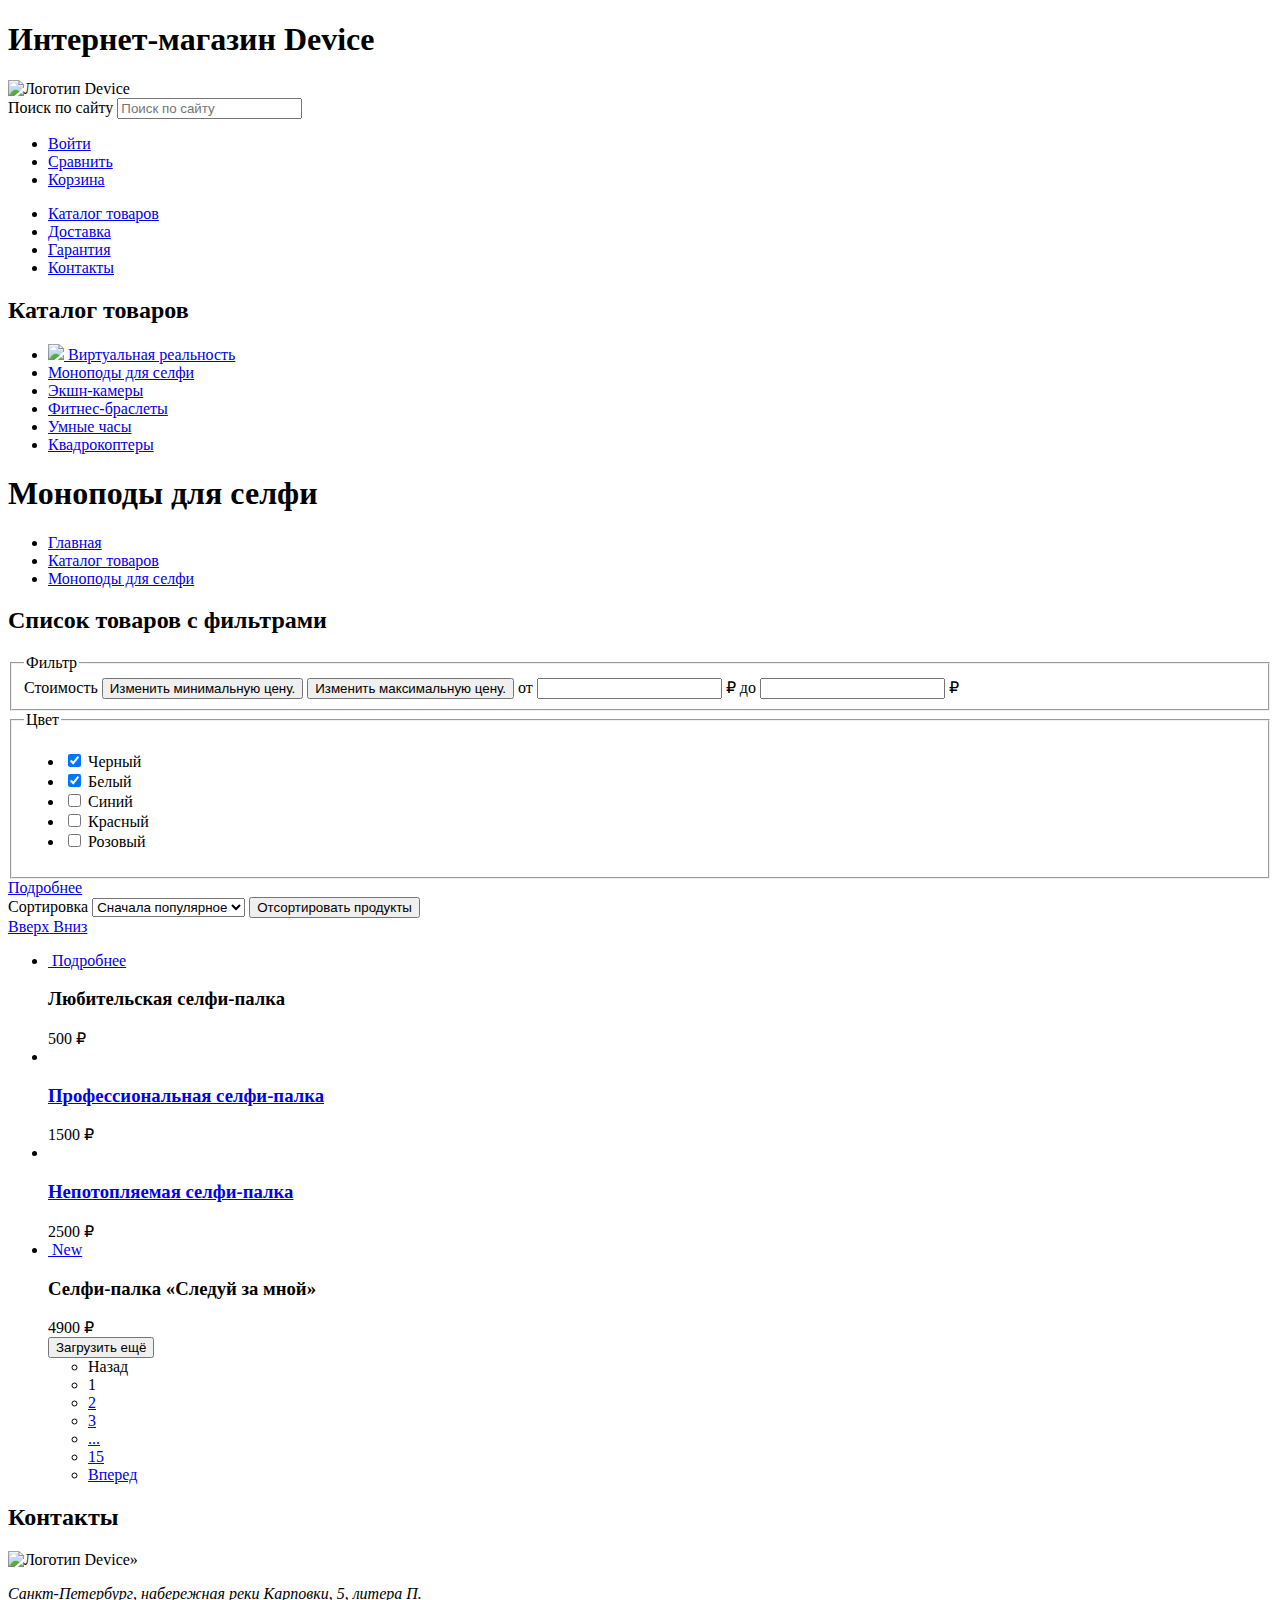
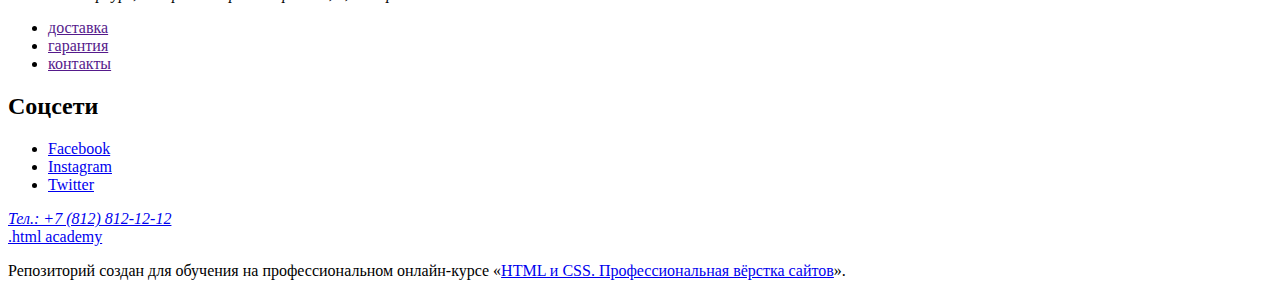
==== catalog-1.html @ 700c91bd "Каталог" ====
<!DOCTYPE html>
            <html lang="ru">
              <head>
                <meta charset="utf-8">
                <title>HTML Academy: Девайс</title>
              </head>
            
              <body class="index-body">
                <header class="page-header">
                  <h1 class="visually-hidden">Интернет-магазин Device</h1>
                  <img class="main-logo" src="logo.png" alt="Логотип Device">

                    <section class="nav-search">
                      <form class="nav-search-form" action="#" method="post">
                        <label class="visually-hidden" for="top-search-form">Поиск по сайту</label>
                        <input class="field" placeholder="Поиск по сайту" type="search" name="top-search-form" id="top-search-form" required>
                    </section>     

                    <nav class="navigation">
                      <ul class="user-nav">
                      <li class="user-nav-item">
                        <a class="user-nav-link" href="#">
                          <span class="user-nav-enter">
                          Войти
                          </span>
                        </a>
                      </li>
                      <li class="user-nav-item">
                        <a class="user-nav-link" href="#">
                          <span class="user-nav-compare">
                          Сравнить
                          </span>
                        </a>
                      </li>
                      <li class="user-nav-item">
                        <a class="user-nav-link" href="#">
                          <span class="user-nav-basket">
                            Корзина
                          </span>
                        </a>
                      </li>
                    </ul>
            
                    <ul class="menu-nav">
                      <li class="menu-nav-item">
                        <a class="menu-nav-link" href="catalog.html">Каталог товаров</a>
                      </li>
                      <li class="menu-nav-item">
                        <a class="menu-nav-link" href="delivery.html">Доставка</a>
                      </li>
                    
                      <li class="menu-nav-item">
                        <a class="menu-nav-link" href="guarantee.html">Гарантия</a>
                      </li>
                      <li class="menu-nav-item">
                        <a class="menu-nav-link" href="contacts.html">Контакты</a>
                      </li>
                    </ul>

                    <section class="nav-catalog">
                      <h2 class="virtually-hidden">Каталог товаров</h2>
                      <ul class="catalog-list">
                        <li class="catalog-item">
                          <a href="#">
                            <img src="#">
                            <span class="catalog-name">Виртуальная реальность</span>
                          </a>
                        </li>
                        <li class="catalog-item">
                          <a href="#">
                            <span class="catalog-name">Моноподы для селфи</span>
                          </a>
                        </li>
                        <li class="catalog-item">
                          <a href="#">
                            <span class="catalog-name">Экшн-камеры</span>
                          </a>
                        </li>
                        <li class="catalog-item">
                          <a href="#">
                            <span class="catalog-name">Фитнес-браслеты</span>
                          </a>
                        </li>
                        <li class="catalog-item">
                          <a href="#">
                            <span class="catalog-name">Умные часы</span>
                          </a>
                        </li>
                        <li class="catalog-item">
                          <a href="#">
                            <span class="catalog-name">Квадрокоптеры</span>
                          </a>
                        </li>
                      </ul>
                    </section>

                  </nav>
                </header>

                <main class="catalog">
                    <header class="catalog-header">
                        <h1 class="catalog-header-title">Моноподы для селфи</h1>
                        <ul class="breadcrumbs">
                          <li class="breadcrumbs-item">
                            <a class="breadcrumbs-link" href="index.html">Главная</a>
                          </li>
                          <li class="breadcrumbs-item">
                            <a class="breadcrumbs-link" href="#">Каталог товаров</a>
                          </li>
                          <li class="breadcrumbs-item">
                            <a class="breadcrumbs-link" href="#">Моноподы для селфи</a>
                          </li>
                        </ul>
                      </header>

                      <section class="catalog-products">
                        <h2 class="visually-hidden">Список товаров с фильтрами</h2>
                        <form class="catalog-filter" action="#" method="get">
                          <fieldset class="catalog-filter-group">
                            <label class="filter-label-big" id="filter-label-big">
                              Стоимость
                            </label>

                            <legend class="catalog-filter-title">Фильтр</legend>
                            <button class="range-toggle toggle-min" type="button">
                              <span class="visually-hidden">Изменить минимальную цену.</span>
                            </button>
                            <button class="range-toggle toggle-max" type="button">
                              <span class="visually-hidden">Изменить максимальную цену.</span>
                            </button>
                
                            <label class=filter-label">
                              от <input class="filter-input" type="number" name="min-price"> ₽
                            </label>
                
                            <label class="filter-label">
                              до <input class="catalog-filter-input" type="number" name="max-price"> ₽
                            </label>
                
                          </fieldset>
                
                          <fieldset class="catalog-filter-group">
                            <legend class="catalog-filter-title">Цвет</legend>
                            <ul class="catalog-filter-list">
                              <li class="catalog-filter-item">
                                <label class="control">
                                  <input class="visually-hidden control-input" type="checkbox" name="black" checked>
                                  <span class="control-mark"></span>
                              <span class="control-label">Черный</span>
                                </label>
                              </li>
                              <li class="catalog-filter-item">
                                <label class="control">
                                  <input class="visually-hidden control-input" type="checkbox" name="white" checked>
                                  <span class="control-mark"></span>
                              <span class="control-label">Белый</span>
                                </label>
                              </li>
                              <li class="catalog-filter-item">
                                <label class="control">
                                  <input class="visually-hidden control-input" type="checkbox" name="blue">
                                  <span class="control-mark"></span>
                              <span class="control-label">Синий</span>
                                </label>
                              </li>
                              <li class="catalog-filter-item">
                                <label class="control">
                                  <input class="visually-hidden control-input" type="checkbox" name="red">
                                  <span class="control-mark"></span>
                              <span class="control-label">Красный</span>
                                </label>
                              </li>
                              <li class="catalog-filter-item">
                                <label class="control">
                                  <input class="visually-hidden control-input" type="checkbox" name="rose">
                                  <span class="control-mark"></span>
                              <span class="control-label">Розовый</span>
                                </label>
                              </li>
                              
                          </fieldset>
                          <a class="button-catalog" href="#">Подробнее</a>
                        </form>
                        </section>

                        <section class="catalog-sort">
                          <form class="sorting-type">
                            <label class="soting-label" for="sorting">Сортировка</label>
                            <select class="select-control" id="sorting" name="sorting">
                              <option value="popular">Сначала популярное</option>
                              <option value="cheap">Сначала дешёвое</option>
                              <option value="expensive">Сначала дорогое</option>
                            </select>
                            <button class="visually-hidden" type="submit">Отсортировать продукты</button>
                          </form>

                          <a href="#" class="button button-up-down">
                            <span class="visually-hidden">Вверх</span>
                          </a>
                          <a class="button" href="#">
                            <span class="visually-hidden">Вниз</span>
                          </a>
                       
                        </section>

                        <section class="catalog">
                          <ul class="product-list">
                            <li class="product-card">
                              <a class="product-card-link" href="#">
                                <img class="product-card-image" src="" alt="">
                                <a class="button-catalog" href="#">Подробнее</a>
                                <h3 class="product-card-title">Любительская селфи-палка</h3>
                              </a>
                              <span class="product-card-price">500 ₽</span>
                            </li>
                            <li class="product-card">
                              <a class="product-card-link" href="#">
                                <img class="product-card-image" src="" alt="">
                                <h3 class="product-card-title">Профессиональная селфи-палка </h3>
                              </a>
                              <span class="product-card-price">1500 ₽</span>
                            </li>
                            <li class="product-card">
                              <a class="product-card-link" href="#">
                                <img class="product-card-image" src="" alt="">
                                <h3 class="product-card-title">Непотопляемая
                                  селфи-палка</h3>
                              </a>
                              <span class="product-card-price">2500 ₽</span>
                            </li>
                            <li class="product-card">
                              <a class="product-card-link" href="#">
                                <img class="product-card-image" src="" alt="">
                                <a class="button-catalog-new" href="#">New</a>
                                <h3 class="product-card-title">Селфи-палка «Следуй за мной»</h3>
                              </a>
                              <span class="product-card-price">4900 ₽</span>
                            </li>

                            <button class="button-show-more" type="button">Загрузить ещё</button>

                            <ul class="pagination">
                              <li class="pagination-item">
                                <a class="pagination-link pagination-prev pagination-disabled">
                                  <span class="pagination-back-forward">Назад</span>
                                </a>
                              </li>
                              <li class="pagination-item">
                                <a class="pagination-link pagination-current">1</a>
                              </li>
                              <li class="pagination-item">
                                <a class="pagination-link" href="#">2</a>
                              </li>
                              <li class="pagination-item">
                                <a class="pagination-link" href="#">3</a>
                              </li>
                              <li class="pagination-item">
                                <a class="pagination-link pagination-more" href="#">...</a>
                              </li>
                              <li class="pagination-item">
                                <a class="pagination-link pagination-last" href="#">15</a>
                              </li>
                              <li class="pagination-item">
                                <a class="pagination-link pagination-next" href="#">
                                  <span class="pagination-back-forward">Вперед</span>
                                </a>
                              </li>
                            </ul>
                        </section>
                </main>

                <footer class="page footer">
                    <section class="footer-contacts">
                      <h2 class="visually-hidden">Контакты</h2>
                      <img class="footer-contacts-logo" src="#" alt="Логотип Device»">
                      <address class="footer-contacts-address">
                        <p class="about-text">Санкт-Петербург, набережная
                          реки Карповки, 5, литера П.</p>
                      </address>
                    </section>
                
                    <section class="footer-services">
                      <ul class="footer-services-list">
                        <li class="footer-services-item">
                          <a href>доставка</a>
                        </li>
                        <li class="footer-services-item">
                          <a href>гарантия</a>
                        </li>
                        <li class="footer-services-item">
                          <a href>контакты</a>
                        </li>
                      </ul>
                    </section>
                
                    <section class="footer-social">
                      <h2 class="visually-hidden">Соцсети</h2>
                      <ul class="footer-social-list">
                        <li class="footer-social-item">
                          <a class="button" href="#">
                            <span class="visually-hidden">Facebook</span>
                          </a>
                        </li>
                        <li class="footer-social-item">
                          <a class="button" href="#">
                            <span class="visually-hidden">Instagram</span>
                          </a>
                        </li>
                        <li class="footer-social-item">
                          <a class="button" href="#">
                            <span class="visually-hidden">Twitter</span>
                          </a>
                        </li>
                      </ul>
                    </section>
                
                    <section class="footer-phone">
                      <address class="footer-contacts-phone">
                        <a href="tel:+78128121212">Тел.: +7 (812) 812-12-12</a>
                      </address>
                      <a class="htmlacademy-link" href="https://htmlacademy.ru/">.html academy</a></p>
                    </section>
                  </footer>
                
                
                  <p>Репозиторий создан для обучения на профессиональном онлайн‑курсе «<a href="https://htmlacademy.ru/intensive/htmlcss">HTML и CSS. Профессиональная вёрстка сайтов</a>».</p>
                
                  </body>
                </html>
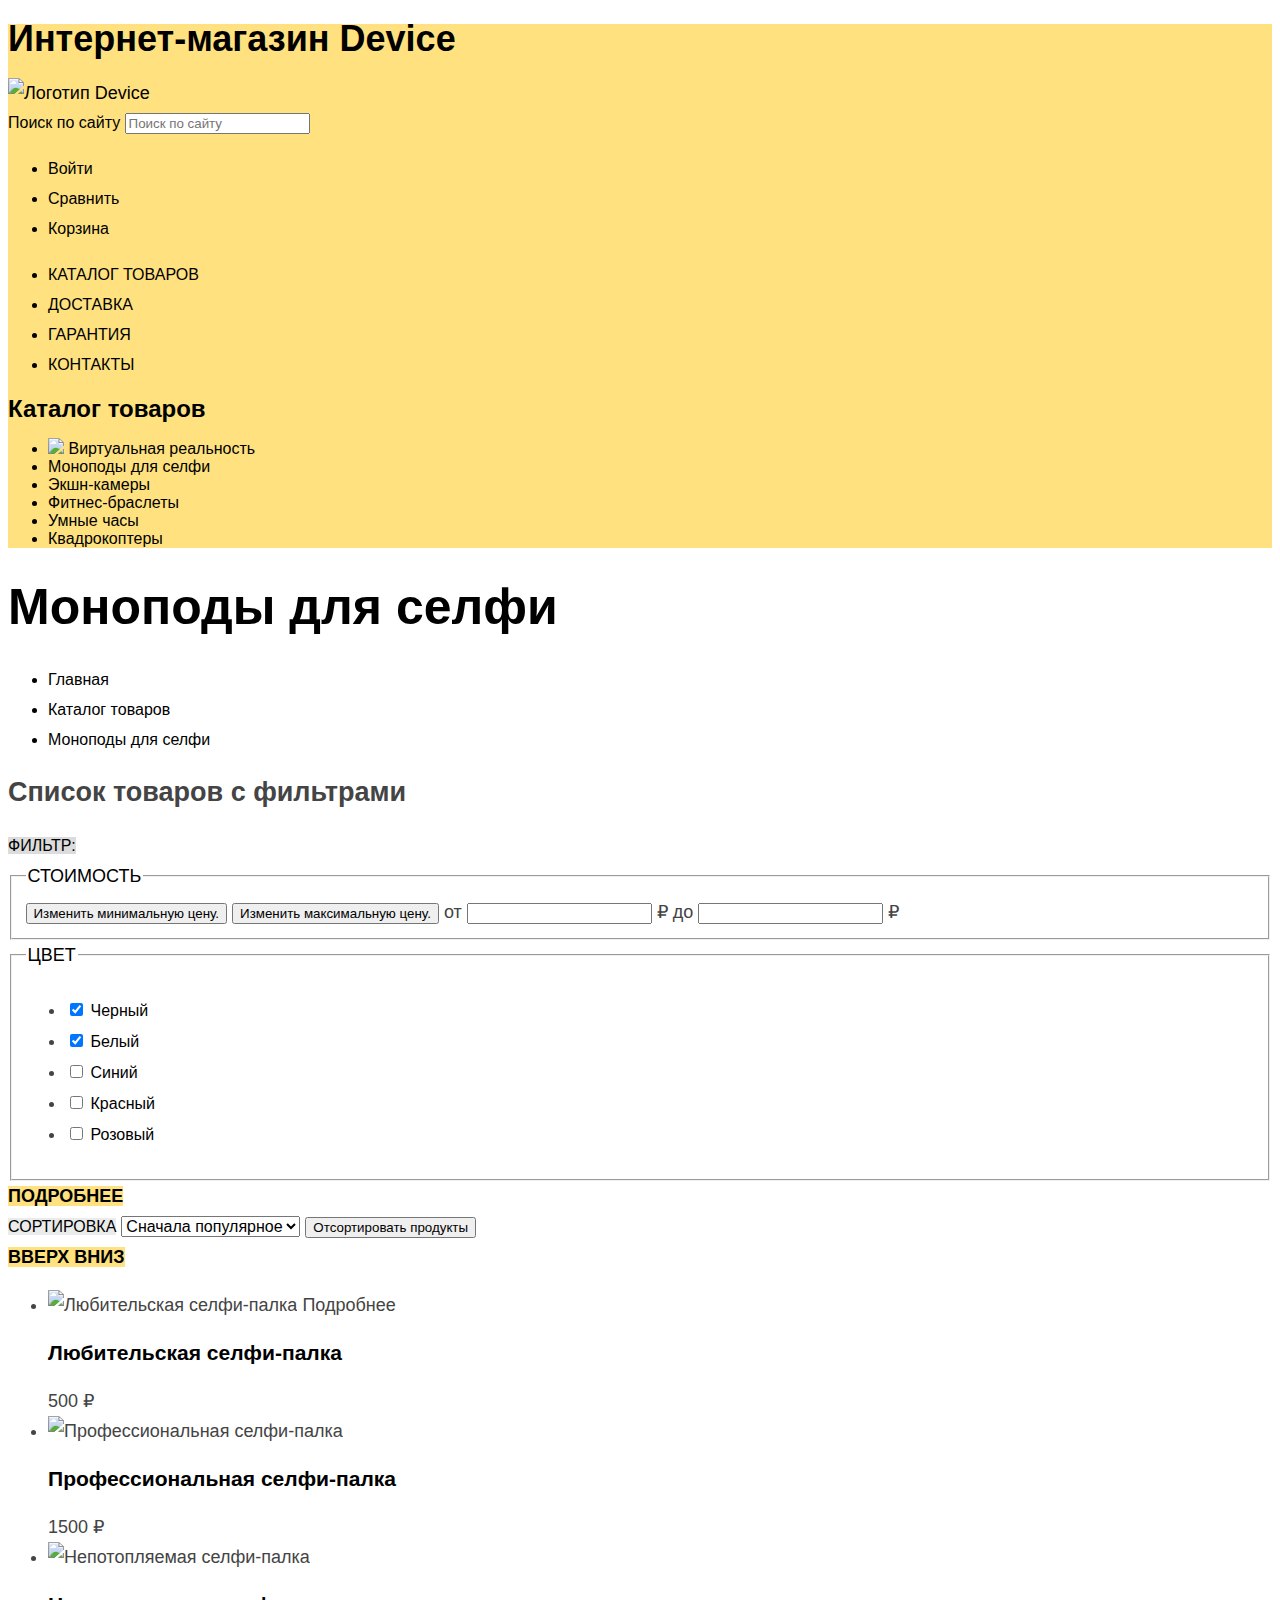
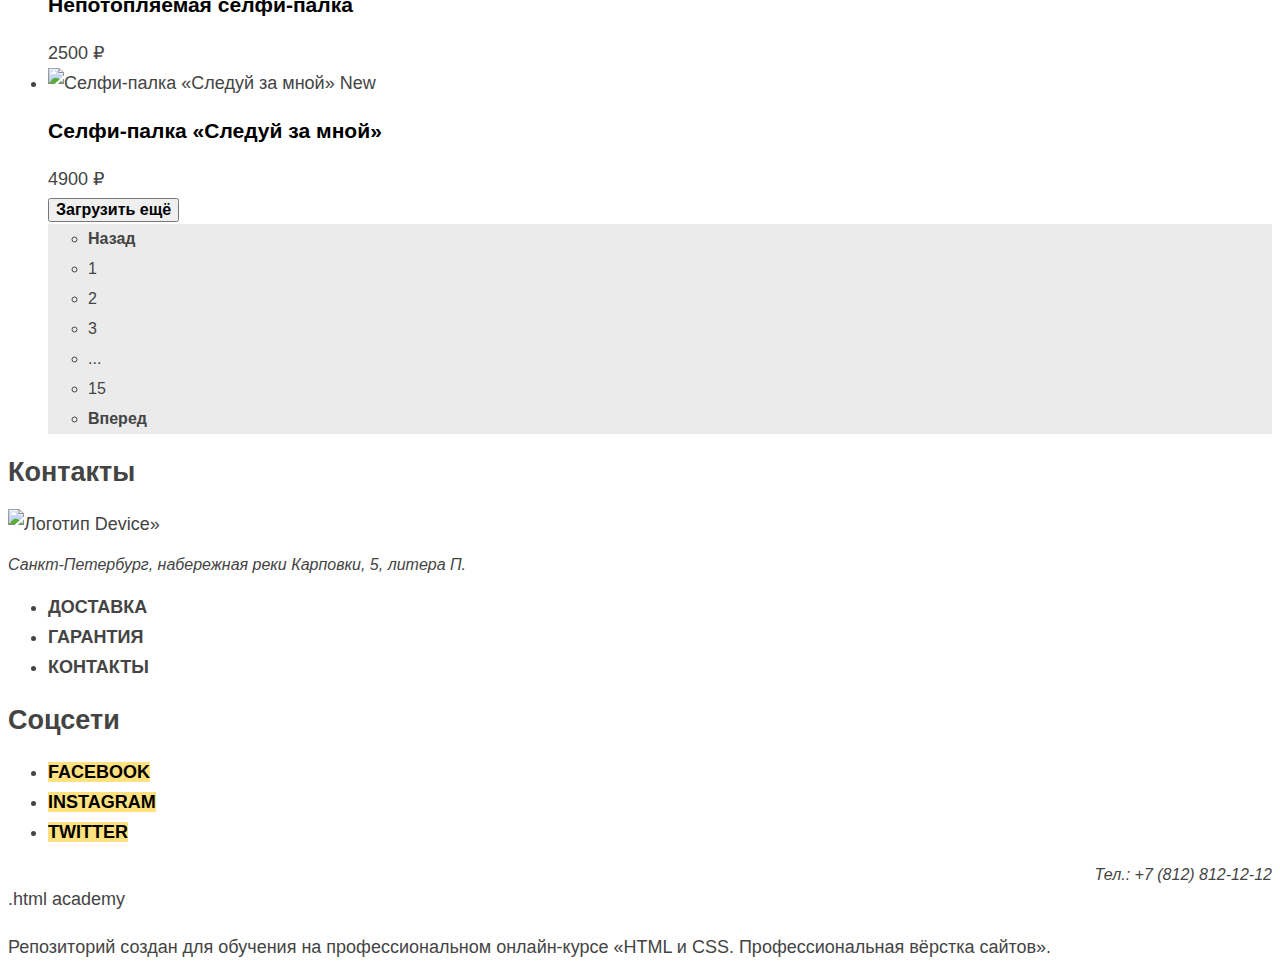
==== commit 5b754159: "Картинки и исправления в каталоге" ====
--- a/catalog-1.html
+++ b/catalog-1.html
@@ -3,20 +3,29 @@
               <head>
                 <meta charset="utf-8">
                 <title>HTML Academy: Девайс</title>
+                <link rel="stylesheet" href="styles/styles.css">
               </head>
             
               <body class="index-body">
+
+                <!-- Шапка -->
                 <header class="page-header">
+
+                  <!--Главный заголовок -->
                   <h1 class="visually-hidden">Интернет-магазин Device</h1>
-                  <img class="main-logo" src="logo.png" alt="Логотип Device">
-
-                    <section class="nav-search">
-                      <form class="nav-search-form" action="#" method="post">
-                        <label class="visually-hidden" for="top-search-form">Поиск по сайту</label>
-                        <input class="field" placeholder="Поиск по сайту" type="search" name="top-search-form" id="top-search-form" required>
-                    </section>     
-
+                  <img class="main-logo" src="Logo-header.svg" alt="Логотип Device">
+   
+                  <!--Навигация -->
                     <nav class="navigation">
+
+                      <!--Поиск -->
+                      <section class="nav-search">
+                        <form class="nav-search-form" action="#" method="post">
+                          <label class="visually-hidden" for="top-search-form">Поиск по сайту</label>
+                          <input class="field" placeholder="Поиск по сайту" type="search" name="top-search-form" id="top-search-form" required>
+                      </section>  
+
+                     <!--Навигация для пользователя -->
                       <ul class="user-nav">
                       <li class="user-nav-item">
                         <a class="user-nav-link" href="#">
@@ -40,7 +49,8 @@
                         </a>
                       </li>
                     </ul>
-            
+
+                    <!--Навигация меню-->       
                     <ul class="menu-nav">
                       <li class="menu-nav-item">
                         <a class="menu-nav-link" href="catalog.html">Каталог товаров</a>
@@ -48,7 +58,6 @@
                       <li class="menu-nav-item">
                         <a class="menu-nav-link" href="delivery.html">Доставка</a>
                       </li>
-                    
                       <li class="menu-nav-item">
                         <a class="menu-nav-link" href="guarantee.html">Гарантия</a>
                       </li>
@@ -57,6 +66,7 @@
                       </li>
                     </ul>
 
+                    <!--Навигация скрытый каталог-->
                     <section class="nav-catalog">
                       <h2 class="virtually-hidden">Каталог товаров</h2>
                       <ul class="catalog-list">
@@ -98,30 +108,35 @@
                 </header>
 
                 <main class="catalog">
-                    <header class="catalog-header">
-                        <h1 class="catalog-header-title">Моноподы для селфи</h1>
-                        <ul class="breadcrumbs">
-                          <li class="breadcrumbs-item">
-                            <a class="breadcrumbs-link" href="index.html">Главная</a>
-                          </li>
-                          <li class="breadcrumbs-item">
-                            <a class="breadcrumbs-link" href="#">Каталог товаров</a>
-                          </li>
-                          <li class="breadcrumbs-item">
-                            <a class="breadcrumbs-link" href="#">Моноподы для селфи</a>
-                          </li>
-                        </ul>
-                      </header>
-
+
+                  <!--Название-->
+                  <header class="catalog-header">
+                      <h1 class="title">Моноподы для селфи</h1>
+
+                  <!--Хлебные крошки-->
+                      <ul class="breadcrumbs">
+                        <li class="breadcrumbs-item">
+                          <a class="breadcrumbs-link" href="index.html">Главная</a>
+                        </li>
+                        <li class="breadcrumbs-item">
+                          <a class="breadcrumbs-link" href="catalog.html">Каталог товаров</a>
+                        </li>
+                        <li class="breadcrumbs-item">
+                          <a class="breadcrumbs-link" href="#">Моноподы для селфи</a>
+                        </li>
+                      </ul>
+                  </header>
+
+                      <!--Список товаров с фильтрами-->
                       <section class="catalog-products">
                         <h2 class="visually-hidden">Список товаров с фильтрами</h2>
+                        <label class="filter-label-big" for="filter-label-big">
+                          Фильтр:
+                        </label>
                         <form class="catalog-filter" action="#" method="get">
-                          <fieldset class="catalog-filter-group">
-                            <label class="filter-label-big" id="filter-label-big">
-                              Стоимость
-                            </label>
-
-                            <legend class="catalog-filter-title">Фильтр</legend>
+                        
+                          <fieldset class="catalog-filter-group" id="filter-label-big">
+                            <legend class="catalog-filter-title">Стоимость</legend>
                             <button class="range-toggle toggle-min" type="button">
                               <span class="visually-hidden">Изменить минимальную цену.</span>
                             </button>
@@ -179,13 +194,14 @@
                               </li>
                               
                           </fieldset>
-                          <a class="button-catalog" href="#">Подробнее</a>
+                          <a class="button" href="#">Подробнее</a>
                         </form>
                         </section>
 
+                        <!--Сортировка каталога-->
                         <section class="catalog-sort">
                           <form class="sorting-type">
-                            <label class="soting-label" for="sorting">Сортировка</label>
+                            <label class="sorting-label" for="sorting">Сортировка</label>
                             <select class="select-control" id="sorting" name="sorting">
                               <option value="popular">Сначала популярное</option>
                               <option value="cheap">Сначала дешёвое</option>
@@ -200,14 +216,14 @@
                           <a class="button" href="#">
                             <span class="visually-hidden">Вниз</span>
                           </a>
-                       
                         </section>
 
+                        <!--Каталог-->
                         <section class="catalog">
                           <ul class="product-list">
                             <li class="product-card">
                               <a class="product-card-link" href="#">
-                                <img class="product-card-image" src="" alt="">
+                                <img class="product-card-image" src="non-pro-selfi-stick.jpg" alt="Любительская селфи-палка">
                                 <a class="button-catalog" href="#">Подробнее</a>
                                 <h3 class="product-card-title">Любительская селфи-палка</h3>
                               </a>
@@ -215,14 +231,14 @@
                             </li>
                             <li class="product-card">
                               <a class="product-card-link" href="#">
-                                <img class="product-card-image" src="" alt="">
+                                <img class="product-card-image" src="pro-selfi-stick.jpg" alt="Профессиональная селфи-палка">
                                 <h3 class="product-card-title">Профессиональная селфи-палка </h3>
                               </a>
                               <span class="product-card-price">1500 ₽</span>
                             </li>
                             <li class="product-card">
                               <a class="product-card-link" href="#">
-                                <img class="product-card-image" src="" alt="">
+                                <img class="product-card-image" src="unsinkable-selfi-stick.jpg" alt="Непотопляемая селфи-палка">
                                 <h3 class="product-card-title">Непотопляемая
                                   селфи-палка</h3>
                               </a>
@@ -230,7 +246,7 @@
                             </li>
                             <li class="product-card">
                               <a class="product-card-link" href="#">
-                                <img class="product-card-image" src="" alt="">
+                                <img class="product-card-image" src="selfi-stick-follow-me.jpg" alt="Селфи-палка «Следуй за мной»">
                                 <a class="button-catalog-new" href="#">New</a>
                                 <h3 class="product-card-title">Селфи-палка «Следуй за мной»</h3>
                               </a>
@@ -269,10 +285,11 @@
                         </section>
                 </main>
 
+                <!--Футер-->
                 <footer class="page footer">
                     <section class="footer-contacts">
                       <h2 class="visually-hidden">Контакты</h2>
-                      <img class="footer-contacts-logo" src="#" alt="Логотип Device»">
+                      <img class="footer-contacts-logo" src="logo-footer.svg" alt="Логотип Device»">
                       <address class="footer-contacts-address">
                         <p class="about-text">Санкт-Петербург, набережная
                           реки Карповки, 5, литера П.</p>
--- a/styles/styles.css
+++ b/styles/styles.css
@@ -0,0 +1,277 @@
+@font-face {
+    font-family: "Rubik";
+    font-style: normal;
+    font-weight: 400;
+    src: url("fonts/rubik/rubik-400.woff2") format("woff2");
+    font-display: swap;
+  }
+  
+  @font-face {
+    font-family: "Rubik";
+    font-style: normal;
+    font-weight: 700;
+    src: url("fonts/rubik/rubik-700.woff2") format("woff2");
+    font-display: swap;
+  }
+  
+  @font-face {
+    font-family: "Rubik";
+    font-style: italic;
+    font-weight: 800;
+    src: url("fonts/rubik/rubik-800.woff2") format("woff2");
+  }
+  
+  @font-face {
+    font-family: "Raleway";
+    font-style: italic;
+    font-weight: 800;
+    src: url("fonts/raleway/raleway-800.woff2") format("woff2");
+    font-display: swap;
+  }
+ 
+ /*общие*/ 
+a {
+    color: inherit;
+    text-decoration: none;
+}
+
+  .index-body {
+    font-family: "Rubik", sans-serif;
+    font-size: 18px;
+    line-height: 30px;
+    font-weight: 400;
+    text-align: left;
+    color: #444444;
+    background-color: inherit;
+  }
+   
+  .title {
+    font-family: Raleway, sans-serif;
+    font-size: 50px;
+    line-height: 50px;
+    font-weight: 800;
+    color: #000000;
+    background-color: transparent;
+  }
+
+  .button {
+    font-family: Raleway, sans-serif;
+    font-size: 18px;
+    line-height: 21px;
+    font-weight: 800;
+    text-align: center;
+    color: #000000;
+    background-color: #FFE17F;
+    letter-spacing: 20%;
+    text-transform: uppercase;
+  }
+  
+  /*шапка*/
+  .page-header {
+    color: #000000;
+    background: #FFE17F;
+  }
+  
+  .nav-search {
+    color: rgba(0, 0, 0, 0,7);
+    font-size: 16px;
+  }
+
+  .user-nav {
+    color: #000000;
+    font-size: 16px;
+    text-align: left;
+  }
+
+  .menu-nav {
+    font-family: Raleway, sans-serif;
+    color: #000000;
+    font-size: 16px;
+    text-align: left;
+    text-transform: uppercase;
+    letter-spacing: 20%;
+  }
+
+  /*Навигация скрытый каталог*/
+  .nav-catalog {
+    font-size: 16px;
+    line-height: 18px;
+  }
+
+  /*слайдер*/
+
+  .table-slider-main {
+    background-color: #ffffff;
+  }
+
+  .1row-slider-main {
+    font-size: 36px;
+    color: #000000;
+  }
+
+  .number-slider-main {
+    font-size: 180px;
+    font-weight: 800;
+    color: #ffffff;
+    background-color: transparent;
+  }
+
+  /*Категории каталога (квадраты)*/
+  .categories-list {
+    font-family: Raleway, sans-serif;
+    font-size: 18px;
+    line-height: 24px;
+    font-weight: 800;
+    background-color: #ffffff;
+  }
+
+  /*сервисы*/
+  .services {
+    background-color: #F0F0F0;
+  }
+
+  .services-list {
+    font-family: Raleway, sans-serif;
+    line-height: 21px;
+    font-weight: 800;
+    text-align: center;
+    color: #000000;
+    background-color: #FFE17F;
+    letter-spacing: 20%;
+    text-transform: uppercase;
+  }
+
+  /*Баннер*/
+  .delivery-banner {
+    background-color: #F0F0F0;
+    color:#000000;
+    font-family: Raleway, sans-serif;
+    letter-spacing: 20%;
+    text-transform: uppercase;
+  }
+
+  /*Блоки о нас и контакты*/
+  .about-us {
+    background-color: #ffffff;
+    list-style: #FFE17F;
+    font-weight: 700;
+    line-height: 20px;
+  }
+
+  .contacts-title-small {
+    font-size: 24px;
+    font-weight: 700;
+  }
+
+  /*Подписка*/      
+  .subscribe {
+    background-color: #F0F0F0;
+  }
+
+  .subscribe-form {
+    color: rgba(0, 0, 0, 0,5);
+  }
+
+  .subscribe-button {
+    font-family: Raleway, sans-serif;
+    text-align: center;
+    text-transform: uppercase;
+    letter-spacing: 20%;
+  }
+
+  /*Футер*/
+  .page footer{
+    color: #ffffff;
+    background-color: #444444;
+  }
+
+  .footer-contacts-address {
+    font-size: 16px;
+    line-height: 19px;
+  }
+
+  .footer-services {
+    font-family: Raleway, sans-serif;
+    font-weight: 800;
+    letter-spacing: 20%;
+    text-transform: uppercase;
+  }
+
+  .footer-contacts-phone {
+    font-size: 16px;
+    line-height: 19px;
+    text-align: right;
+  }
+
+  /*Каталог*/
+  /*Хлебные крошки*/
+  .breadcrumbs {
+    font-size: 16px;
+    color: #000000;
+  }
+
+  .filter-label-big {
+    font-size: 16px;
+    color: #000000;
+    letter-spacing: 20%;
+    text-transform: uppercase;
+    background-color: #DCDCDC;
+  }
+
+  .catalog-filter-group {
+    background-color: EBEBEB;
+  }
+
+  .catalog-filter-title {
+    color: #000000;
+    letter-spacing: -2%;
+    text-transform: uppercase;
+  }
+
+  .sorting-label {
+    font-size: 16px;
+    color: #000000;
+    letter-spacing: 20%;
+    text-transform: uppercase;
+    background-color: #EBEBEB;
+  }
+
+  .control-label {
+    font-size: 16px;
+    color: #000000;
+  }
+
+  .select-control {
+    font-size: 16px;
+    color: #000000;
+  }
+
+  .product-card-title {
+    line-height: 24px;
+    font-weight: 700;
+    color: #000000;
+    letter-spacing: -2%;
+  }
+
+  .button-show-more {
+    font-family: Raleway, sans-serif;
+    font-weight: 800;
+    font-size: 16px;
+    letter-spacing: 20%;
+    text-align: center;
+  }
+
+  .pagination {
+    background-color: #EBEBEB;
+  }
+  .pagination-back-forward {
+    font-family: Raleway, sans-serif;
+    font-weight: 800;
+    font-size: 16px;
+    letter-spacing: 20%;
+  }
+
+  .pagination-item {
+    font-size: 16px;
+    color: rgba(68, 68, 68, 0,3);
+  }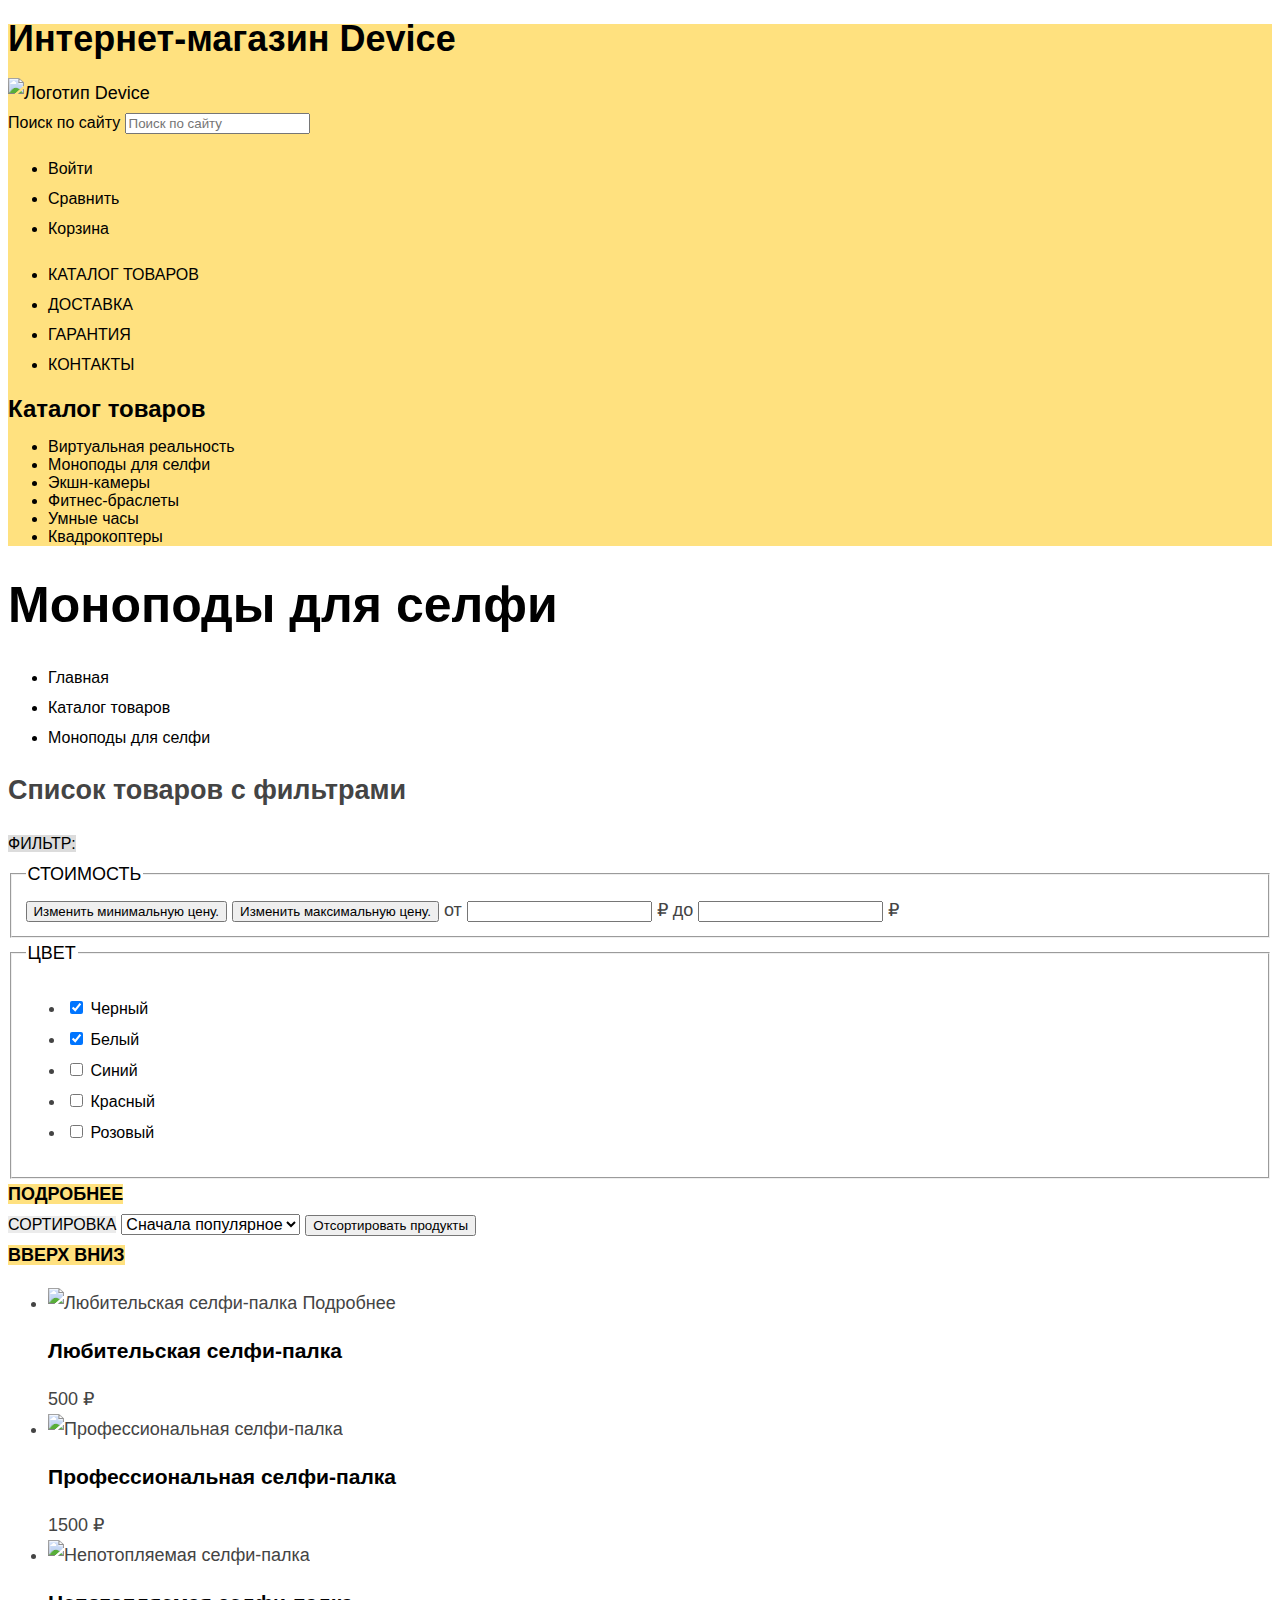
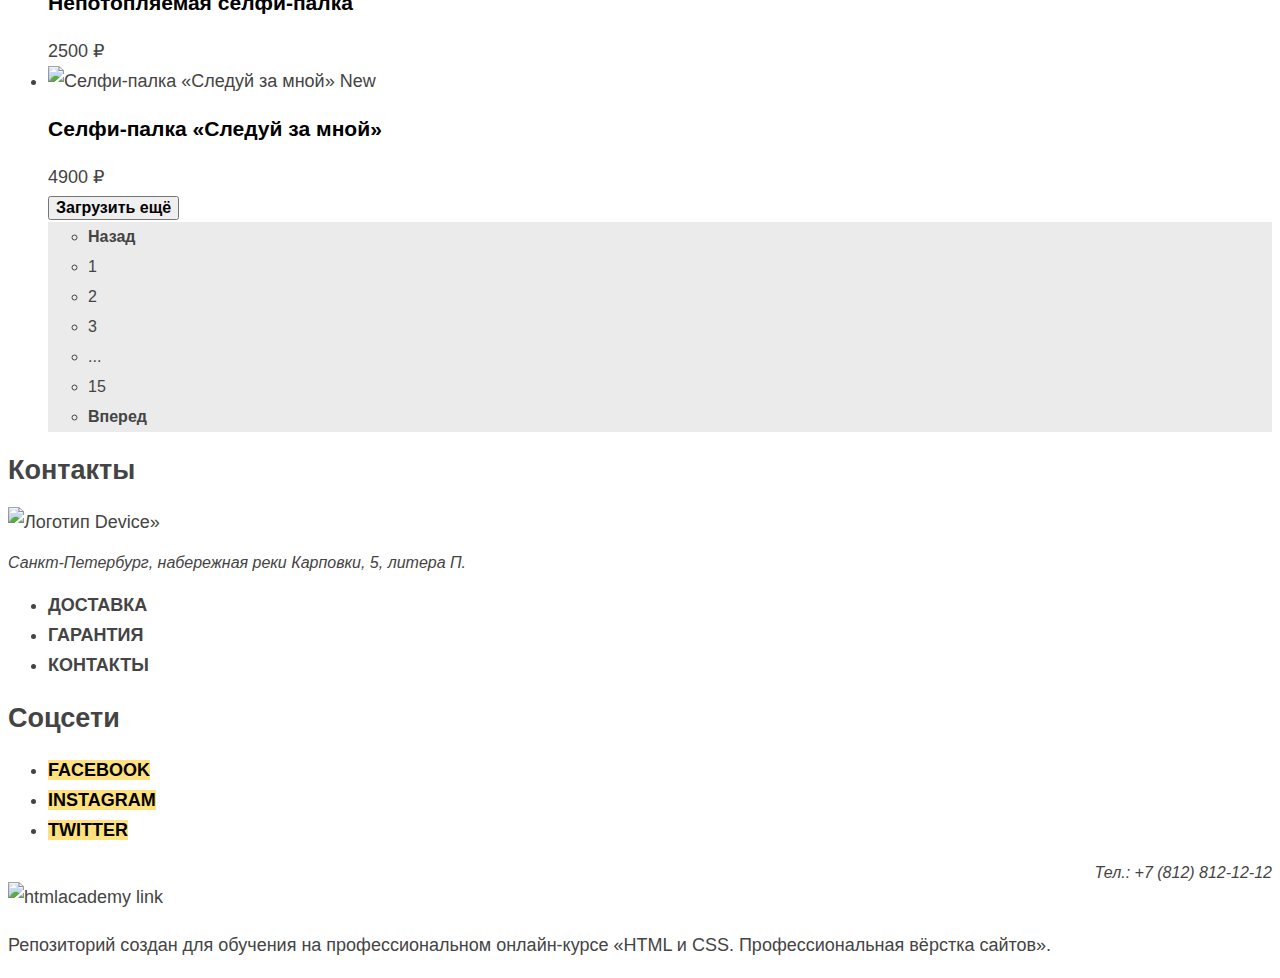
==== commit 9df6f870: "Картинки и исправления в каталоге-2" ====
--- a/catalog-1.html
+++ b/catalog-1.html
@@ -13,7 +13,7 @@
 
                   <!--Главный заголовок -->
                   <h1 class="visually-hidden">Интернет-магазин Device</h1>
-                  <img class="main-logo" src="Logo-header.svg" alt="Логотип Device">
+                  <img class="main-logo" src="Logo-header.svg" width="145" height="36" alt="Логотип Device">
    
                   <!--Навигация -->
                     <nav class="navigation">
@@ -72,7 +72,6 @@
                       <ul class="catalog-list">
                         <li class="catalog-item">
                           <a href="#">
-                            <img src="#">
                             <span class="catalog-name">Виртуальная реальность</span>
                           </a>
                         </li>
@@ -223,7 +222,7 @@
                           <ul class="product-list">
                             <li class="product-card">
                               <a class="product-card-link" href="#">
-                                <img class="product-card-image" src="non-pro-selfi-stick.jpg" alt="Любительская селфи-палка">
+                                <img class="product-card-image" src="non-pro-selfi-stick.jpg" width="360" height="380" alt="Любительская селфи-палка">
                                 <a class="button-catalog" href="#">Подробнее</a>
                                 <h3 class="product-card-title">Любительская селфи-палка</h3>
                               </a>
@@ -231,14 +230,14 @@
                             </li>
                             <li class="product-card">
                               <a class="product-card-link" href="#">
-                                <img class="product-card-image" src="pro-selfi-stick.jpg" alt="Профессиональная селфи-палка">
+                                <img class="product-card-image" src="pro-selfi-stick.jpg" width="360" height="380" alt="Профессиональная селфи-палка">
                                 <h3 class="product-card-title">Профессиональная селфи-палка </h3>
                               </a>
                               <span class="product-card-price">1500 ₽</span>
                             </li>
                             <li class="product-card">
                               <a class="product-card-link" href="#">
-                                <img class="product-card-image" src="unsinkable-selfi-stick.jpg" alt="Непотопляемая селфи-палка">
+                                <img class="product-card-image" src="unsinkable-selfi-stick.jpg" width="360" height="380" alt="Непотопляемая селфи-палка">
                                 <h3 class="product-card-title">Непотопляемая
                                   селфи-палка</h3>
                               </a>
@@ -246,7 +245,7 @@
                             </li>
                             <li class="product-card">
                               <a class="product-card-link" href="#">
-                                <img class="product-card-image" src="selfi-stick-follow-me.jpg" alt="Селфи-палка «Следуй за мной»">
+                                <img class="product-card-image" src="selfi-stick-follow-me.jpg" width="360" height="380" alt="Селфи-палка «Следуй за мной»">
                                 <a class="button-catalog-new" href="#">New</a>
                                 <h3 class="product-card-title">Селфи-палка «Следуй за мной»</h3>
                               </a>
@@ -335,7 +334,7 @@
                       <address class="footer-contacts-phone">
                         <a href="tel:+78128121212">Тел.: +7 (812) 812-12-12</a>
                       </address>
-                      <a class="htmlacademy-link" href="https://htmlacademy.ru/">.html academy</a></p>
+                      <a class="htmlacademy-link" href="https://htmlacademy.ru/"><img src="logo-html.svg" width="115" height="34" alt="htmlacademy link"></a></p>
                     </section>
                   </footer>
                 
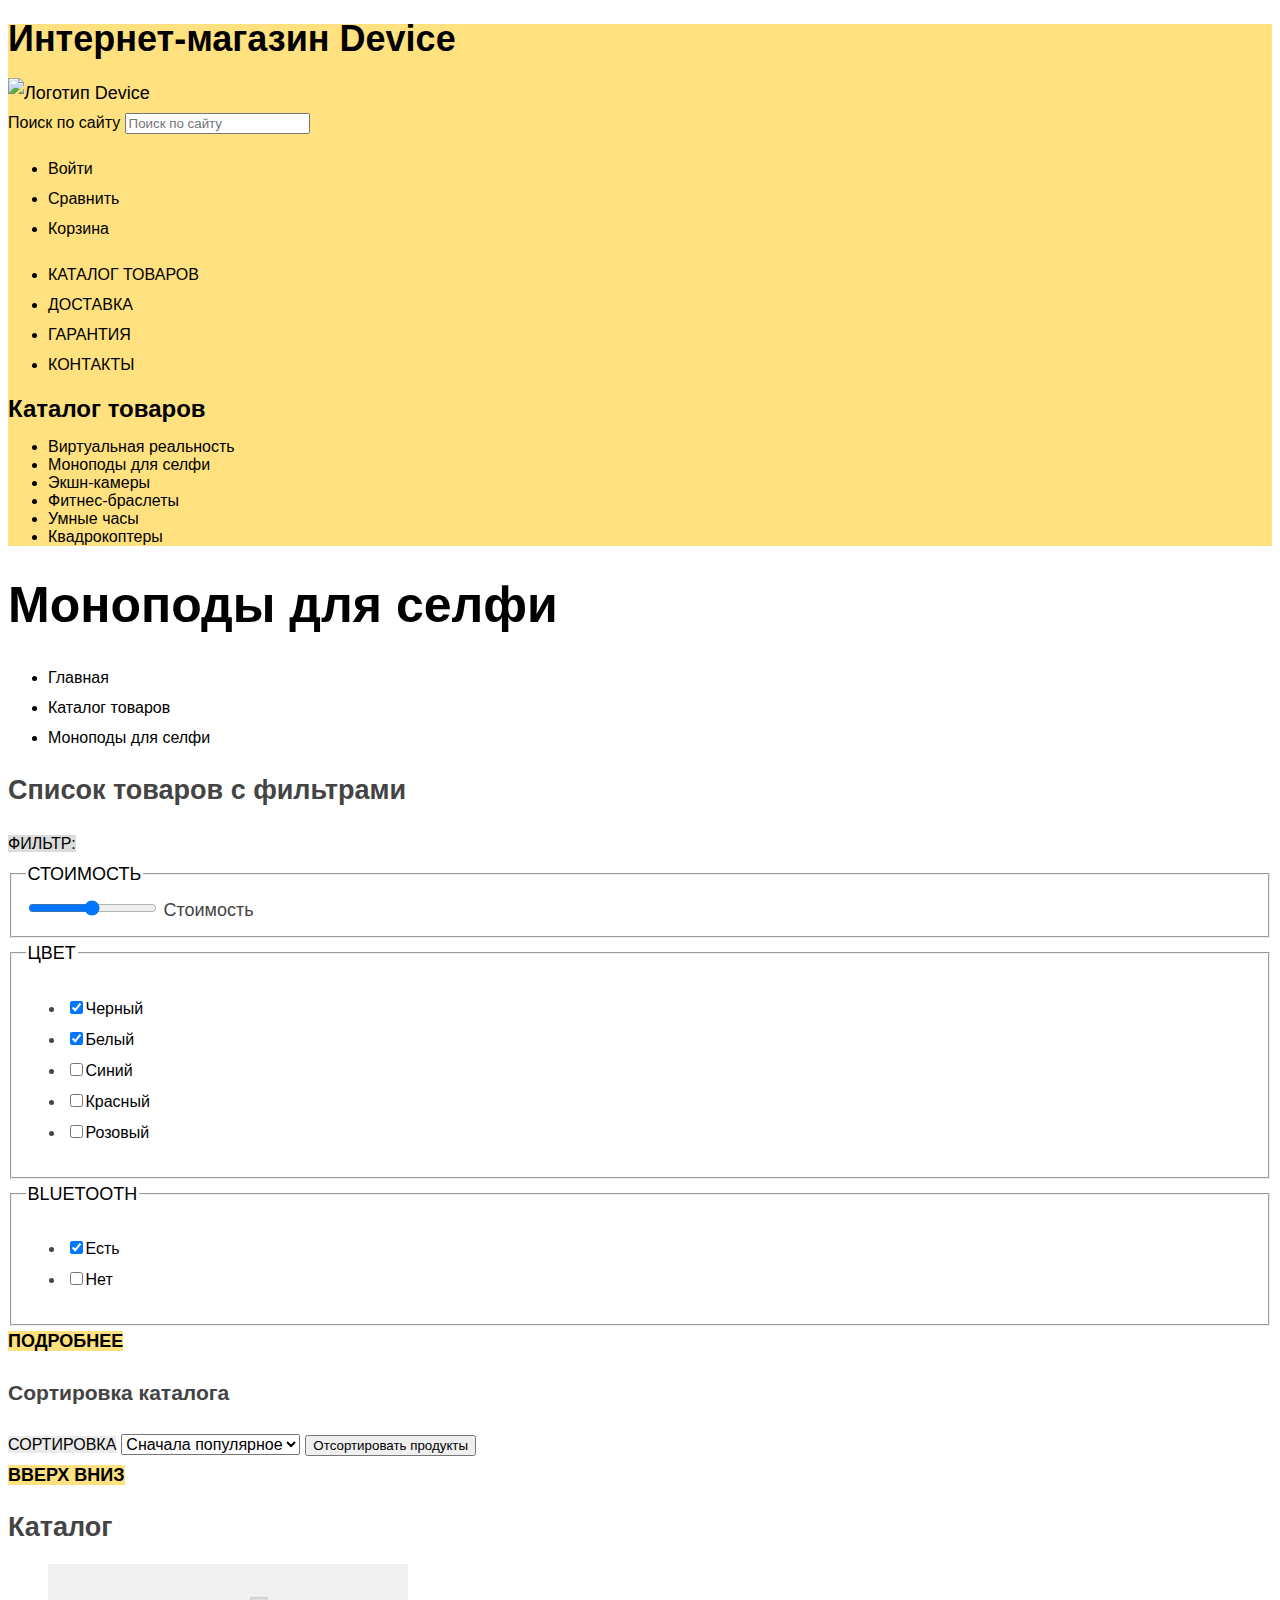
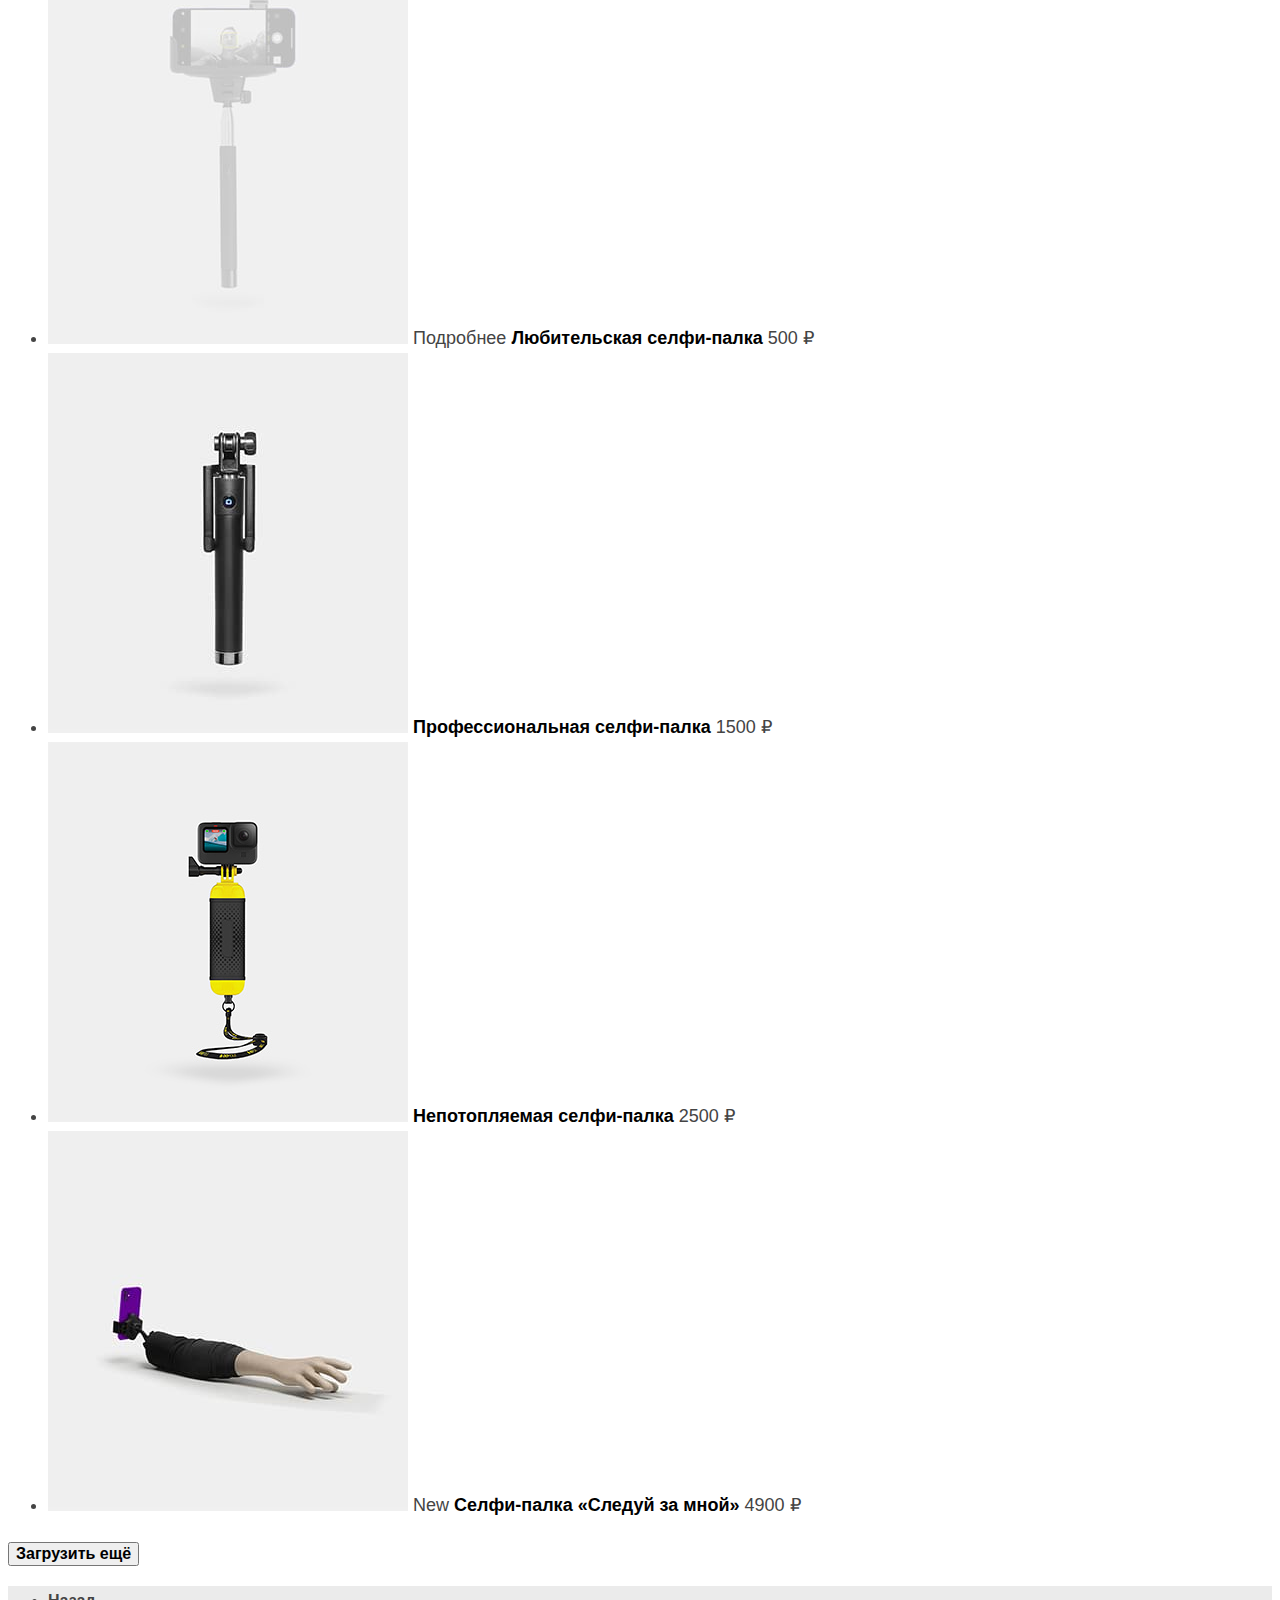
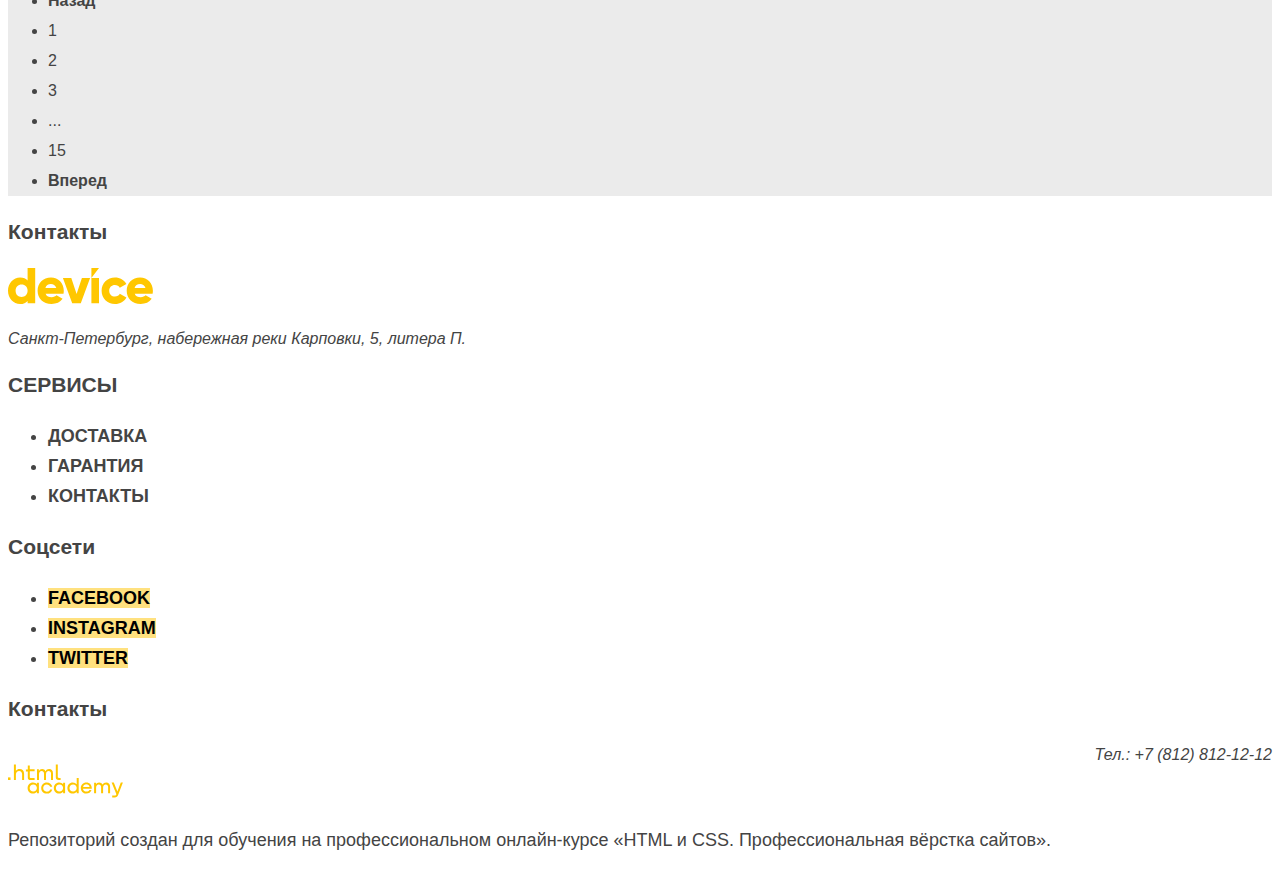
==== commit 42f56c7e: "Исправления" ====
--- a/catalog-1.html
+++ b/catalog-1.html
@@ -1,345 +1,315 @@
 <!DOCTYPE html>
-            <html lang="ru">
-              <head>
-                <meta charset="utf-8">
-                <title>HTML Academy: Девайс</title>
-                <link rel="stylesheet" href="styles/styles.css">
-              </head>
+<html lang="ru">
+  <head>
+    <meta charset="utf-8">
+    <title>HTML Academy: Девайс</title>
+    <link rel="stylesheet" href="styles/styles.css">
+  </head>
             
-              <body class="index-body">
-
-                <!-- Шапка -->
-                <header class="page-header">
-
-                  <!--Главный заголовок -->
-                  <h1 class="visually-hidden">Интернет-магазин Device</h1>
-                  <img class="main-logo" src="Logo-header.svg" width="145" height="36" alt="Логотип Device">
+  <body class="index-body">
+
+    <!-- Шапка -->
+    <header class="page-header">
+
+      <!--Главный заголовок -->
+      <h1 class="visually-hidden">Интернет-магазин Device</h1>
+      <img class="main-logo" src="images/logo-header.svg" width="145" height="36" alt="Логотип Device">
    
-                  <!--Навигация -->
-                    <nav class="navigation">
-
-                      <!--Поиск -->
-                      <section class="nav-search">
-                        <form class="nav-search-form" action="#" method="post">
-                          <label class="visually-hidden" for="top-search-form">Поиск по сайту</label>
-                          <input class="field" placeholder="Поиск по сайту" type="search" name="top-search-form" id="top-search-form" required>
-                      </section>  
-
-                     <!--Навигация для пользователя -->
-                      <ul class="user-nav">
-                      <li class="user-nav-item">
-                        <a class="user-nav-link" href="#">
-                          <span class="user-nav-enter">
-                          Войти
-                          </span>
-                        </a>
-                      </li>
-                      <li class="user-nav-item">
-                        <a class="user-nav-link" href="#">
-                          <span class="user-nav-compare">
-                          Сравнить
-                          </span>
-                        </a>
-                      </li>
-                      <li class="user-nav-item">
-                        <a class="user-nav-link" href="#">
-                          <span class="user-nav-basket">
-                            Корзина
-                          </span>
-                        </a>
-                      </li>
-                    </ul>
-
-                    <!--Навигация меню-->       
-                    <ul class="menu-nav">
-                      <li class="menu-nav-item">
-                        <a class="menu-nav-link" href="catalog.html">Каталог товаров</a>
-                      </li>
-                      <li class="menu-nav-item">
-                        <a class="menu-nav-link" href="delivery.html">Доставка</a>
-                      </li>
-                      <li class="menu-nav-item">
-                        <a class="menu-nav-link" href="guarantee.html">Гарантия</a>
-                      </li>
-                      <li class="menu-nav-item">
-                        <a class="menu-nav-link" href="contacts.html">Контакты</a>
-                      </li>
-                    </ul>
-
-                    <!--Навигация скрытый каталог-->
-                    <section class="nav-catalog">
-                      <h2 class="virtually-hidden">Каталог товаров</h2>
-                      <ul class="catalog-list">
-                        <li class="catalog-item">
-                          <a href="#">
-                            <span class="catalog-name">Виртуальная реальность</span>
-                          </a>
-                        </li>
-                        <li class="catalog-item">
-                          <a href="#">
-                            <span class="catalog-name">Моноподы для селфи</span>
-                          </a>
-                        </li>
-                        <li class="catalog-item">
-                          <a href="#">
-                            <span class="catalog-name">Экшн-камеры</span>
-                          </a>
-                        </li>
-                        <li class="catalog-item">
-                          <a href="#">
-                            <span class="catalog-name">Фитнес-браслеты</span>
-                          </a>
-                        </li>
-                        <li class="catalog-item">
-                          <a href="#">
-                            <span class="catalog-name">Умные часы</span>
-                          </a>
-                        </li>
-                        <li class="catalog-item">
-                          <a href="#">
-                            <span class="catalog-name">Квадрокоптеры</span>
-                          </a>
-                        </li>
-                      </ul>
-                    </section>
-
-                  </nav>
-                </header>
-
-                <main class="catalog">
-
-                  <!--Название-->
-                  <header class="catalog-header">
-                      <h1 class="title">Моноподы для селфи</h1>
-
-                  <!--Хлебные крошки-->
-                      <ul class="breadcrumbs">
-                        <li class="breadcrumbs-item">
-                          <a class="breadcrumbs-link" href="index.html">Главная</a>
-                        </li>
-                        <li class="breadcrumbs-item">
-                          <a class="breadcrumbs-link" href="catalog.html">Каталог товаров</a>
-                        </li>
-                        <li class="breadcrumbs-item">
-                          <a class="breadcrumbs-link" href="#">Моноподы для селфи</a>
-                        </li>
-                      </ul>
-                  </header>
-
-                      <!--Список товаров с фильтрами-->
-                      <section class="catalog-products">
-                        <h2 class="visually-hidden">Список товаров с фильтрами</h2>
-                        <label class="filter-label-big" for="filter-label-big">
-                          Фильтр:
-                        </label>
-                        <form class="catalog-filter" action="#" method="get">
+      <!--Навигация -->
+      <nav class="navigation">
+
+        <!--Поиск -->
+        <div class="nav-search">
+          <form class="nav-search-form" action="#" method="post">
+            <label class="visually-hidden" for="top-search-form">Поиск по сайту</label>
+            <input class="field" placeholder="Поиск по сайту" type="search" name="top-search-form" id="top-search-form" required>
+          </form>
+        </div>  
+
+        <!--Навигация для пользователя -->
+        <ul class="user-nav">
+          <li class="user-nav-item">
+            <a class="user-nav-link" href="#">
+              <span class="user-nav-enter">Войти</span>
+            </a>
+          </li>
+          <li class="user-nav-item">
+            <a class="user-nav-link" href="#">
+              <span class="user-nav-compare">Сравнить</span>
+            </a>
+          </li>
+          <li class="user-nav-item">
+            <a class="user-nav-link" href="#">
+            <span class="user-nav-basket">Корзина</span>
+            </a>
+          </li>
+        </ul>
+
+        <!--Навигация меню-->       
+        <ul class="menu-nav">
+          <li class="menu-nav-item">
+            <a class="menu-nav-link" href="catalog-1.html">Каталог товаров</a>
+          </li>
+          <li class="menu-nav-item">
+            <a class="menu-nav-link" href="delivery.html">Доставка</a>
+          </li>
+          <li class="menu-nav-item">
+            <a class="menu-nav-link" href="guarantee.html">Гарантия</a>
+          </li>
+          <li class="menu-nav-item">
+            <a class="menu-nav-link" href="contacts.html">Контакты</a>
+          </li>
+        </ul>
+
+        <!--Навигация скрытый каталог-->
+        <section class="nav-catalog">
+          <h2 class="virtually-hidden">Каталог товаров</h2>
+          <ul class="catalog-list">
+            <li class="catalog-item">
+              <a href="#">
+                <span class="catalog-name">Виртуальная реальность</span>
+              </a>
+            </li>
+            <li class="catalog-item">
+              <a href="#">
+                <span class="catalog-name">Моноподы для селфи</span>
+              </a>
+            </li>
+            <li class="catalog-item">
+              <a href="#">
+                <span class="catalog-name">Экшн-камеры</span>
+              </a>
+            </li>
+            <li class="catalog-item">
+              <a href="#">
+                <span class="catalog-name">Фитнес-браслеты</span>
+              </a>
+            </li>
+            <li class="catalog-item">
+              <a href="#">
+                <span class="catalog-name">Умные часы</span>
+              </a>
+            </li>
+            <li class="catalog-item">
+              <a href="#">
+                <span class="catalog-name">Квадрокоптеры</span>
+              </a>
+            </li>
+          </ul>
+        </section>
+
+      </nav>
+    </header>
+
+    <main class="catalog">
+
+      <!--Название-->
+      <header class="catalog-header">
+        <h1 class="title">Моноподы для селфи</h1>
+
+        <!--Хлебные крошки-->
+          <ul class="breadcrumbs">
+            <li class="breadcrumbs-item">
+              <a class="breadcrumbs-link" href="index.html">Главная</a>
+            </li>
+            <li class="breadcrumbs-item">
+              <a class="breadcrumbs-link" href="catalog-1.html">Каталог товаров</a>
+            </li>
+            <li class="breadcrumbs-item">
+              <a class="breadcrumbs-link" href="#">Моноподы для селфи</a>
+            </li>
+          </ul>
+      </header>
+
+      <!--Список товаров с фильтрами-->
+      <section class="catalog-products">
+        <h2 class="visually-hidden">Список товаров с фильтрами</h2>
+        <label class="filter-label-big" for="filter-label-big">Фильтр:</label>
+        <form class="catalog-filter" action="#" method="get">
                         
-                          <fieldset class="catalog-filter-group" id="filter-label-big">
-                            <legend class="catalog-filter-title">Стоимость</legend>
-                            <button class="range-toggle toggle-min" type="button">
-                              <span class="visually-hidden">Изменить минимальную цену.</span>
-                            </button>
-                            <button class="range-toggle toggle-max" type="button">
-                              <span class="visually-hidden">Изменить максимальную цену.</span>
-                            </button>
-                
-                            <label class=filter-label">
-                              от <input class="filter-input" type="number" name="min-price"> ₽
-                            </label>
-                
-                            <label class="filter-label">
-                              до <input class="catalog-filter-input" type="number" name="max-price"> ₽
-                            </label>
-                
-                          </fieldset>
-                
-                          <fieldset class="catalog-filter-group">
-                            <legend class="catalog-filter-title">Цвет</legend>
-                            <ul class="catalog-filter-list">
-                              <li class="catalog-filter-item">
-                                <label class="control">
-                                  <input class="visually-hidden control-input" type="checkbox" name="black" checked>
-                                  <span class="control-mark"></span>
-                              <span class="control-label">Черный</span>
-                                </label>
-                              </li>
-                              <li class="catalog-filter-item">
-                                <label class="control">
-                                  <input class="visually-hidden control-input" type="checkbox" name="white" checked>
-                                  <span class="control-mark"></span>
-                              <span class="control-label">Белый</span>
-                                </label>
-                              </li>
-                              <li class="catalog-filter-item">
-                                <label class="control">
-                                  <input class="visually-hidden control-input" type="checkbox" name="blue">
-                                  <span class="control-mark"></span>
-                              <span class="control-label">Синий</span>
-                                </label>
-                              </li>
-                              <li class="catalog-filter-item">
-                                <label class="control">
-                                  <input class="visually-hidden control-input" type="checkbox" name="red">
-                                  <span class="control-mark"></span>
-                              <span class="control-label">Красный</span>
-                                </label>
-                              </li>
-                              <li class="catalog-filter-item">
-                                <label class="control">
-                                  <input class="visually-hidden control-input" type="checkbox" name="rose">
-                                  <span class="control-mark"></span>
-                              <span class="control-label">Розовый</span>
-                                </label>
-                              </li>
-                              
-                          </fieldset>
-                          <a class="button" href="#">Подробнее</a>
-                        </form>
-                        </section>
-
-                        <!--Сортировка каталога-->
-                        <section class="catalog-sort">
-                          <form class="sorting-type">
-                            <label class="sorting-label" for="sorting">Сортировка</label>
-                            <select class="select-control" id="sorting" name="sorting">
-                              <option value="popular">Сначала популярное</option>
-                              <option value="cheap">Сначала дешёвое</option>
-                              <option value="expensive">Сначала дорогое</option>
-                            </select>
-                            <button class="visually-hidden" type="submit">Отсортировать продукты</button>
-                          </form>
-
-                          <a href="#" class="button button-up-down">
-                            <span class="visually-hidden">Вверх</span>
-                          </a>
-                          <a class="button" href="#">
-                            <span class="visually-hidden">Вниз</span>
-                          </a>
-                        </section>
-
-                        <!--Каталог-->
-                        <section class="catalog">
-                          <ul class="product-list">
-                            <li class="product-card">
-                              <a class="product-card-link" href="#">
-                                <img class="product-card-image" src="non-pro-selfi-stick.jpg" width="360" height="380" alt="Любительская селфи-палка">
-                                <a class="button-catalog" href="#">Подробнее</a>
-                                <h3 class="product-card-title">Любительская селфи-палка</h3>
-                              </a>
-                              <span class="product-card-price">500 ₽</span>
-                            </li>
-                            <li class="product-card">
-                              <a class="product-card-link" href="#">
-                                <img class="product-card-image" src="pro-selfi-stick.jpg" width="360" height="380" alt="Профессиональная селфи-палка">
-                                <h3 class="product-card-title">Профессиональная селфи-палка </h3>
-                              </a>
-                              <span class="product-card-price">1500 ₽</span>
-                            </li>
-                            <li class="product-card">
-                              <a class="product-card-link" href="#">
-                                <img class="product-card-image" src="unsinkable-selfi-stick.jpg" width="360" height="380" alt="Непотопляемая селфи-палка">
-                                <h3 class="product-card-title">Непотопляемая
-                                  селфи-палка</h3>
-                              </a>
-                              <span class="product-card-price">2500 ₽</span>
-                            </li>
-                            <li class="product-card">
-                              <a class="product-card-link" href="#">
-                                <img class="product-card-image" src="selfi-stick-follow-me.jpg" width="360" height="380" alt="Селфи-палка «Следуй за мной»">
-                                <a class="button-catalog-new" href="#">New</a>
-                                <h3 class="product-card-title">Селфи-палка «Следуй за мной»</h3>
-                              </a>
-                              <span class="product-card-price">4900 ₽</span>
-                            </li>
-
-                            <button class="button-show-more" type="button">Загрузить ещё</button>
-
-                            <ul class="pagination">
-                              <li class="pagination-item">
-                                <a class="pagination-link pagination-prev pagination-disabled">
-                                  <span class="pagination-back-forward">Назад</span>
-                                </a>
-                              </li>
-                              <li class="pagination-item">
+          <fieldset class="catalog-filter-group" id="filter-label-big">
+            <legend class="catalog-filter-title">Стоимость</legend>
+              <input type="range" id="price" name="price" min="0" max="10000" value="5000">
+              <label for="price">Стоимость</label>    
+          </fieldset>
+                
+          <fieldset class="catalog-filter-group">
+            <legend class="catalog-filter-title">Цвет</legend>
+            
+            <ul class="catalog-filter-list">
+              <li class="catalog-filter-item">
+                <input class="control-mark" type="checkbox" name="color" value="black" checked><span class="control-label">Черный</span>
+              </li>
+              <li class="catalog-filter-item">
+                <input class="control-mark" type="checkbox" name="color" value="black" checked><span class="control-label">Белый</span>
+              </li>
+              <li class="catalog-filter-item">
+                <input class="control-mark" type="checkbox" name="color" value="black"><span class="control-label">Синий</span>
+              </li>
+              <li class="catalog-filter-item">
+                <input class="control-mark" type="checkbox" name="color" value="black"><span class="control-label">Красный</span>
+              </li>
+              <li class="catalog-filter-item">
+                <input class="control-mark" type="checkbox" name="color" value="black"><span class="control-label">Розовый</span>
+              </li>
+            </ul>
+
+          </fieldset>
+          <fieldset class="catalog-filter-group">
+            <legend class="catalog-filter-title">Bluetooth</legend>
+            
+            <ul class="catalog-filter-list">
+              <li class="catalog-filter-item">
+                <input class="control-mark" type="checkbox" name="bluetooth" value="black" checked><span class="control-label">Есть</span>
+              </li>
+              <li class="catalog-filter-item">
+                <input class="control-mark" type="checkbox" name="bluetooth" value="black"><span class="control-label">Нет</span>
+              </li>
+            </ul>
+          </fieldset>
+
+          <a class="button" href="#">Подробнее</a>
+        </form>
+      </section>
+
+      <!--Сортировка каталога-->
+      <section class="catalog-sort">
+        <h3 class="visually-hidden">Сортировка каталога</h3>
+        <form class="sorting-type">
+          <label class="sorting-label" for="sorting">Сортировка</label>
+          <select class="select-control" id="sorting" name="sorting">
+            <option value="popular">Сначала популярное</option>
+            <option value="cheap">Сначала дешёвое</option>
+            <option value="expensive">Сначала дорогое</option>
+          </select>
+          <button class="visually-hidden" type="submit">Отсортировать продукты</button>
+        </form>
+
+        <a href="#" class="button button-up-down">
+          <span class="visually-hidden">Вверх</span>
+        </a>
+        <a class="button" href="#">
+          <span class="visually-hidden">Вниз</span>
+        </a>
+      </section>
+
+      <!--Каталог-->
+      <section class="catalog">
+        <h2 class="visually-hidden">Каталог</h2>
+        <ul class="product-list">
+          <li class="product-card">
+            <img class="product-card-image" src="images/non-pro-selfi-stick.jpg" width="360" height="380" alt="Любительская селфи-палка">
+            <a class="button-catalog" href="#">Подробнее</a>
+            <b class="product-card-title">Любительская селфи-палка</b>
+            <span class="product-card-price">500 ₽</span>
+          </li>
+          <li class="product-card">
+            <img class="product-card-image" src="images/pro-selfi-stick.jpg" width="360" height="380" alt="Профессиональная селфи-палка">
+            <b class="product-card-title">Профессиональная селфи-палка </b>
+            <span class="product-card-price">1500 ₽</span>
+          </li>
+          <li class="product-card">
+            <img class="product-card-image" src="images/unsinkable-selfi-stick.jpg" width="360" height="380" alt="Непотопляемая селфи-палка">
+            <b class="product-card-title">Непотопляемая селфи-палка</b>
+            <span class="product-card-price">2500 ₽</span>
+          </li>
+          <li class="product-card">
+            <img class="product-card-image" src="images/selfi-stick-follow-me.jpg" width="360" height="380" alt="Селфи-палка «Следуй за мной»">
+            <a class="button-catalog-new" href="#">New</a>
+            <b class="product-card-title">Селфи-палка «Следуй за мной»</b>
+            <span class="product-card-price">4900 ₽</span>
+          </li>
+        </ul>
+
+        <button class="button-show-more" type="button">Загрузить ещё</button>
+
+        <ul class="pagination">
+          <li class="pagination-item">
+            <a class="pagination-link pagination-prev pagination-disabled">
+              <span class="pagination-back-forward">Назад</span>
+            </a>
+          </li>
+          <li class="pagination-item">
                                 <a class="pagination-link pagination-current">1</a>
-                              </li>
-                              <li class="pagination-item">
-                                <a class="pagination-link" href="#">2</a>
-                              </li>
-                              <li class="pagination-item">
-                                <a class="pagination-link" href="#">3</a>
-                              </li>
-                              <li class="pagination-item">
-                                <a class="pagination-link pagination-more" href="#">...</a>
-                              </li>
-                              <li class="pagination-item">
-                                <a class="pagination-link pagination-last" href="#">15</a>
-                              </li>
-                              <li class="pagination-item">
-                                <a class="pagination-link pagination-next" href="#">
-                                  <span class="pagination-back-forward">Вперед</span>
-                                </a>
-                              </li>
-                            </ul>
-                        </section>
-                </main>
-
-                <!--Футер-->
-                <footer class="page footer">
-                    <section class="footer-contacts">
-                      <h2 class="visually-hidden">Контакты</h2>
-                      <img class="footer-contacts-logo" src="logo-footer.svg" alt="Логотип Device»">
-                      <address class="footer-contacts-address">
-                        <p class="about-text">Санкт-Петербург, набережная
-                          реки Карповки, 5, литера П.</p>
-                      </address>
-                    </section>
-                
-                    <section class="footer-services">
-                      <ul class="footer-services-list">
-                        <li class="footer-services-item">
-                          <a href>доставка</a>
-                        </li>
-                        <li class="footer-services-item">
-                          <a href>гарантия</a>
-                        </li>
-                        <li class="footer-services-item">
-                          <a href>контакты</a>
-                        </li>
-                      </ul>
-                    </section>
-                
-                    <section class="footer-social">
-                      <h2 class="visually-hidden">Соцсети</h2>
-                      <ul class="footer-social-list">
-                        <li class="footer-social-item">
-                          <a class="button" href="#">
-                            <span class="visually-hidden">Facebook</span>
-                          </a>
-                        </li>
-                        <li class="footer-social-item">
-                          <a class="button" href="#">
-                            <span class="visually-hidden">Instagram</span>
-                          </a>
-                        </li>
-                        <li class="footer-social-item">
-                          <a class="button" href="#">
-                            <span class="visually-hidden">Twitter</span>
-                          </a>
-                        </li>
-                      </ul>
-                    </section>
-                
-                    <section class="footer-phone">
-                      <address class="footer-contacts-phone">
-                        <a href="tel:+78128121212">Тел.: +7 (812) 812-12-12</a>
-                      </address>
-                      <a class="htmlacademy-link" href="https://htmlacademy.ru/"><img src="logo-html.svg" width="115" height="34" alt="htmlacademy link"></a></p>
-                    </section>
-                  </footer>
-                
-                
-                  <p>Репозиторий создан для обучения на профессиональном онлайн‑курсе «<a href="https://htmlacademy.ru/intensive/htmlcss">HTML и CSS. Профессиональная вёрстка сайтов</a>».</p>
-                
-                  </body>
-                </html>+          </li>
+          <li class="pagination-item">
+            <a class="pagination-link" href="#">2</a>
+          </li>
+          <li class="pagination-item">
+            <a class="pagination-link" href="#">3</a>
+          </li>
+          <li class="pagination-item">
+            <a class="pagination-link pagination-more" href="#">...</a>
+          </li>
+          <li class="pagination-item">
+            <a class="pagination-link pagination-last" href="#">15</a>
+          </li>
+          <li class="pagination-item">
+            <a class="pagination-link pagination-next" href="#">
+             <span class="pagination-back-forward">Вперед</span>
+            </a>
+          </li>
+        </ul>
+      </section>
+    </main>
+
+    <!--Футер-->
+   <footer class="page footer">
+      <section class="footer-contacts">
+        <h3 class="visually-hidden">Контакты</h3>
+        <img class="footer-contacts-logo" src="images/logo-footer.svg" alt="Логотип Device»">
+        <address class="footer-contacts-address">
+          <p class="about-text">Санкт-Петербург, набережная реки Карповки, 5, литера П.</p>
+        </address>
+      </section>
+                
+      <section class="footer-services">
+        <h3 class="visually-hidden">Сервисы</h3>
+        <ul class="footer-services-list">
+          <li class="footer-services-item">
+            <a href="#">доставка</a>
+          </li>
+          <li class="footer-services-item">
+            <a href="#">гарантия</a>
+          </li>
+          <li class="footer-services-item">
+            <a href="#">контакты</a>
+          </li>
+        </ul>
+      </section>
+                
+      <section class="footer-social">
+        <h3 class="visually-hidden">Соцсети</h3>
+        <ul class="footer-social-list">
+          <li class="footer-social-item">
+            <a class="button" href="#">
+              <span class="visually-hidden">Facebook</span>
+            </a>
+          </li>
+          <li class="footer-social-item">
+            <a class="button" href="#">
+              <span class="visually-hidden">Instagram</span>
+            </a>
+          </li>
+          <li class="footer-social-item">
+            <a class="button" href="#">
+              <span class="visually-hidden">Twitter</span>
+            </a>
+          </li>
+        </ul>
+      </section>
+                
+      <section class="footer-phone">
+        <h3 class="visually-hidden">Контакты</h3>
+        <address class="footer-contacts-phone">
+          <a href="tel:+78128121212">Тел.: +7 (812) 812-12-12</a>
+        </address>
+        <a class="htmlacademy-link" href="https://htmlacademy.ru/"><img src="images/logo-html.svg" width="115" height="34" alt="htmlacademy link"></a>
+      </section>
+    </footer>
+                
+                
+    <p>Репозиторий создан для обучения на профессиональном онлайн‑курсе «<a href="https://htmlacademy.ru/intensive/htmlcss">HTML и CSS. Профессиональная вёрстка сайтов</a>».</p>
+                
+  </body>
+</html>--- a/styles/styles.css
+++ b/styles/styles.css
@@ -1,277 +1,278 @@
 @font-face {
-    font-family: "Rubik";
-    font-style: normal;
-    font-weight: 400;
-    src: url("fonts/rubik/rubik-400.woff2") format("woff2");
-    font-display: swap;
-  }
-  
-  @font-face {
-    font-family: "Rubik";
-    font-style: normal;
-    font-weight: 700;
-    src: url("fonts/rubik/rubik-700.woff2") format("woff2");
-    font-display: swap;
-  }
-  
-  @font-face {
-    font-family: "Rubik";
-    font-style: italic;
-    font-weight: 800;
-    src: url("fonts/rubik/rubik-800.woff2") format("woff2");
-  }
-  
-  @font-face {
-    font-family: "Raleway";
-    font-style: italic;
-    font-weight: 800;
-    src: url("fonts/raleway/raleway-800.woff2") format("woff2");
-    font-display: swap;
-  }
+  font-family: "Rubik";
+  font-style: normal;
+  font-weight: 400;
+  src: url("fonts/rubik/rubik-400.woff2") format("woff2");
+  font-display: swap;
+}
+  
+@font-face {
+  font-family: "Rubik";
+  font-style: normal;
+  font-weight: 700;
+  src: url("fonts/rubik/rubik-700.woff2") format("woff2");
+  font-display: swap;
+}
+  
+@font-face {
+  font-family: "Rubik";
+  font-style: italic;
+  font-weight: 800;
+  src: url("fonts/rubik/rubik-800.woff2") format("woff2");
+}
+  
+@font-face {
+  font-family: "Raleway";
+  font-style: italic;
+  font-weight: 800;
+  src: url("fonts/raleway/raleway-800.woff2") format("woff2");
+  font-display: swap;
+}
  
- /*общие*/ 
+/*общие*/ 
 a {
-    color: inherit;
-    text-decoration: none;
-}
-
-  .index-body {
-    font-family: "Rubik", sans-serif;
-    font-size: 18px;
-    line-height: 30px;
-    font-weight: 400;
-    text-align: left;
-    color: #444444;
-    background-color: inherit;
-  }
+  color: inherit;
+  text-decoration: none;
+}
+
+.index-body {
+  font-family: "Rubik", sans-serif;
+  font-size: 18px;
+  line-height: 30px;
+  font-weight: 400;
+  text-align: left;
+  color: #444444;
+  background-color: inherit;
+}
    
-  .title {
-    font-family: Raleway, sans-serif;
-    font-size: 50px;
-    line-height: 50px;
-    font-weight: 800;
-    color: #000000;
-    background-color: transparent;
-  }
-
-  .button {
-    font-family: Raleway, sans-serif;
-    font-size: 18px;
-    line-height: 21px;
-    font-weight: 800;
-    text-align: center;
-    color: #000000;
-    background-color: #FFE17F;
-    letter-spacing: 20%;
-    text-transform: uppercase;
-  }
-  
-  /*шапка*/
-  .page-header {
-    color: #000000;
-    background: #FFE17F;
-  }
-  
-  .nav-search {
-    color: rgba(0, 0, 0, 0,7);
-    font-size: 16px;
-  }
-
-  .user-nav {
-    color: #000000;
-    font-size: 16px;
-    text-align: left;
-  }
-
-  .menu-nav {
-    font-family: Raleway, sans-serif;
-    color: #000000;
-    font-size: 16px;
-    text-align: left;
-    text-transform: uppercase;
-    letter-spacing: 20%;
-  }
-
-  /*Навигация скрытый каталог*/
-  .nav-catalog {
-    font-size: 16px;
-    line-height: 18px;
-  }
-
-  /*слайдер*/
-
-  .table-slider-main {
-    background-color: #ffffff;
-  }
-
-  .1row-slider-main {
-    font-size: 36px;
-    color: #000000;
-  }
-
-  .number-slider-main {
-    font-size: 180px;
-    font-weight: 800;
-    color: #ffffff;
-    background-color: transparent;
-  }
-
-  /*Категории каталога (квадраты)*/
-  .categories-list {
-    font-family: Raleway, sans-serif;
-    font-size: 18px;
-    line-height: 24px;
-    font-weight: 800;
-    background-color: #ffffff;
-  }
-
-  /*сервисы*/
-  .services {
-    background-color: #F0F0F0;
-  }
-
-  .services-list {
-    font-family: Raleway, sans-serif;
-    line-height: 21px;
-    font-weight: 800;
-    text-align: center;
-    color: #000000;
-    background-color: #FFE17F;
-    letter-spacing: 20%;
-    text-transform: uppercase;
-  }
-
-  /*Баннер*/
-  .delivery-banner {
-    background-color: #F0F0F0;
-    color:#000000;
-    font-family: Raleway, sans-serif;
-    letter-spacing: 20%;
-    text-transform: uppercase;
-  }
-
-  /*Блоки о нас и контакты*/
-  .about-us {
-    background-color: #ffffff;
-    list-style: #FFE17F;
-    font-weight: 700;
-    line-height: 20px;
-  }
-
-  .contacts-title-small {
-    font-size: 24px;
-    font-weight: 700;
-  }
-
-  /*Подписка*/      
-  .subscribe {
-    background-color: #F0F0F0;
-  }
-
-  .subscribe-form {
-    color: rgba(0, 0, 0, 0,5);
-  }
-
-  .subscribe-button {
-    font-family: Raleway, sans-serif;
-    text-align: center;
-    text-transform: uppercase;
-    letter-spacing: 20%;
-  }
-
-  /*Футер*/
-  .page footer{
-    color: #ffffff;
-    background-color: #444444;
-  }
-
-  .footer-contacts-address {
-    font-size: 16px;
-    line-height: 19px;
-  }
-
-  .footer-services {
-    font-family: Raleway, sans-serif;
-    font-weight: 800;
-    letter-spacing: 20%;
-    text-transform: uppercase;
-  }
-
-  .footer-contacts-phone {
-    font-size: 16px;
-    line-height: 19px;
-    text-align: right;
-  }
-
-  /*Каталог*/
-  /*Хлебные крошки*/
-  .breadcrumbs {
-    font-size: 16px;
-    color: #000000;
-  }
-
-  .filter-label-big {
-    font-size: 16px;
-    color: #000000;
-    letter-spacing: 20%;
-    text-transform: uppercase;
-    background-color: #DCDCDC;
-  }
-
-  .catalog-filter-group {
-    background-color: EBEBEB;
-  }
-
-  .catalog-filter-title {
-    color: #000000;
-    letter-spacing: -2%;
-    text-transform: uppercase;
-  }
-
-  .sorting-label {
-    font-size: 16px;
-    color: #000000;
-    letter-spacing: 20%;
-    text-transform: uppercase;
-    background-color: #EBEBEB;
-  }
-
-  .control-label {
-    font-size: 16px;
-    color: #000000;
-  }
-
-  .select-control {
-    font-size: 16px;
-    color: #000000;
-  }
-
-  .product-card-title {
-    line-height: 24px;
-    font-weight: 700;
-    color: #000000;
-    letter-spacing: -2%;
-  }
-
-  .button-show-more {
-    font-family: Raleway, sans-serif;
-    font-weight: 800;
-    font-size: 16px;
-    letter-spacing: 20%;
-    text-align: center;
-  }
-
-  .pagination {
-    background-color: #EBEBEB;
-  }
-  .pagination-back-forward {
-    font-family: Raleway, sans-serif;
-    font-weight: 800;
-    font-size: 16px;
-    letter-spacing: 20%;
-  }
-
-  .pagination-item {
-    font-size: 16px;
-    color: rgba(68, 68, 68, 0,3);
-  }+.title {
+  font-family: Raleway, sans-serif;
+  font-size: 50px;
+  line-height: 50px;
+  font-weight: 800;
+  color: #000000;
+  background-color: transparent;
+}
+
+.button {
+  font-family: Raleway, sans-serif;
+  font-size: 18px;
+  line-height: 21px;
+  font-weight: 800;
+  text-align: center;
+  color: #000000;
+  background-color: #FFE17F;
+  letter-spacing: 20%;
+  text-transform: uppercase;
+}
+  
+/*шапка*/
+.page-header {
+  color: #000000;
+  background: #FFE17F;
+}
+  
+.nav-search {
+  color: rgba(0, 0, 0, 0,7);
+  font-size: 16px;
+}
+
+.user-nav {
+  color: #000000;
+  font-size: 16px;
+  text-align: left;
+}
+
+.menu-nav {
+  font-family: Raleway, sans-serif;
+  color: #000000;
+  font-size: 16px;
+  text-align: left;
+  text-transform: uppercase;
+  letter-spacing: 20%;
+}
+
+/*Навигация скрытый каталог*/
+.nav-catalog {
+  font-size: 16px;
+  line-height: 18px;
+}
+
+/*слайдер*/
+
+.table-slider-main {
+  background-color: #ffffff;
+}
+
+.\1row-slider-main {
+  font-size: 36px;
+  color: #000000;
+}
+
+.number-slider-main {
+  font-size: 180px;
+  font-weight: 800;
+  color: #ffffff;
+  background-color: transparent;
+}
+
+/*Категории каталога (квадраты)*/
+.categories-list {
+  font-family: Raleway, sans-serif;
+  font-size: 18px;
+  line-height: 24px;
+  font-weight: 800;
+  background-color: #ffffff;
+}
+
+/*сервисы*/
+.services {
+  background-color: #F0F0F0;
+}
+
+.services-list {
+  font-family: Raleway, sans-serif;
+  line-height: 21px;
+  font-weight: 800;
+  text-align: center;
+  color: #000000;
+  background-color: #FFE17F;
+  letter-spacing: 20%;
+  text-transform: uppercase;
+}
+
+/*Баннер*/
+.delivery-banner {
+  background-color: #F0F0F0;
+  color:#000000;
+  font-family: Raleway, sans-serif;
+  letter-spacing: 20%;
+  text-transform: uppercase;
+}
+
+/*Блоки о нас и контакты*/
+.about-us {
+  background-color: #ffffff;
+  list-style: #FFE17F;
+  font-weight: 700;
+  line-height: 20px;
+}
+
+.contacts-title-small {
+  font-size: 24px;
+  font-weight: 700;
+}
+
+/*Подписка*/      
+.subscribe {
+  background-color: #F0F0F0;
+}
+
+.subscribe-form {
+  color: rgba(0, 0, 0, 0,5);
+}
+
+.subscribe-button {
+  font-family: Raleway, sans-serif;
+  text-align: center;
+  text-transform: uppercase;
+  letter-spacing: 20%;
+}
+
+/*Футер*/
+.page footer{
+  color: #ffffff;
+  background-color: #444444;
+}
+
+.footer-contacts-address {
+  font-size: 16px;
+  line-height: 19px;
+}
+
+.footer-services {
+  font-family: Raleway, sans-serif;
+  font-weight: 800;
+  letter-spacing: 20%;
+  text-transform: uppercase;
+}
+
+.footer-contacts-phone {
+  font-size: 16px;
+  line-height: 19px;
+  text-align: right;
+}
+
+/*Каталог*/
+/*Хлебные крошки*/
+.breadcrumbs {
+  font-size: 16px;
+  color: #000000;
+}
+
+.filter-label-big {
+  font-size: 16px;
+  color: #000000;
+  letter-spacing: 20%;
+  text-transform: uppercase;
+  background-color: #DCDCDC;
+}
+
+.catalog-filter-group {
+  background-color: EBEBEB;
+}
+
+.catalog-filter-title {
+  color: #000000;
+  letter-spacing: -2%;
+  text-transform: uppercase;
+}
+
+.sorting-label {
+  font-size: 16px;
+  color: #000000;
+  letter-spacing: 20%;
+  text-transform: uppercase;
+  background-color: #EBEBEB;
+}
+
+.control-label {
+  font-size: 16px;
+  color: #000000;
+}
+
+.select-control {
+  font-size: 16px;
+  color: #000000;
+}
+
+.product-card-title {
+  line-height: 24px;
+  font-weight: 700;
+  color: #000000;
+  letter-spacing: -2%;
+}
+
+.button-show-more {
+  font-family: Raleway, sans-serif;
+  font-weight: 800;
+  font-size: 16px;
+  letter-spacing: 20%;
+  text-align: center;
+}
+
+.pagination {
+  background-color: #EBEBEB;
+}
+
+.pagination-back-forward {
+  font-family: Raleway, sans-serif;
+  font-weight: 800;
+  font-size: 16px;
+  letter-spacing: 20%;
+}
+
+.pagination-item {
+  font-size: 16px;
+  color: rgba(68, 68, 68, 0,3);
+}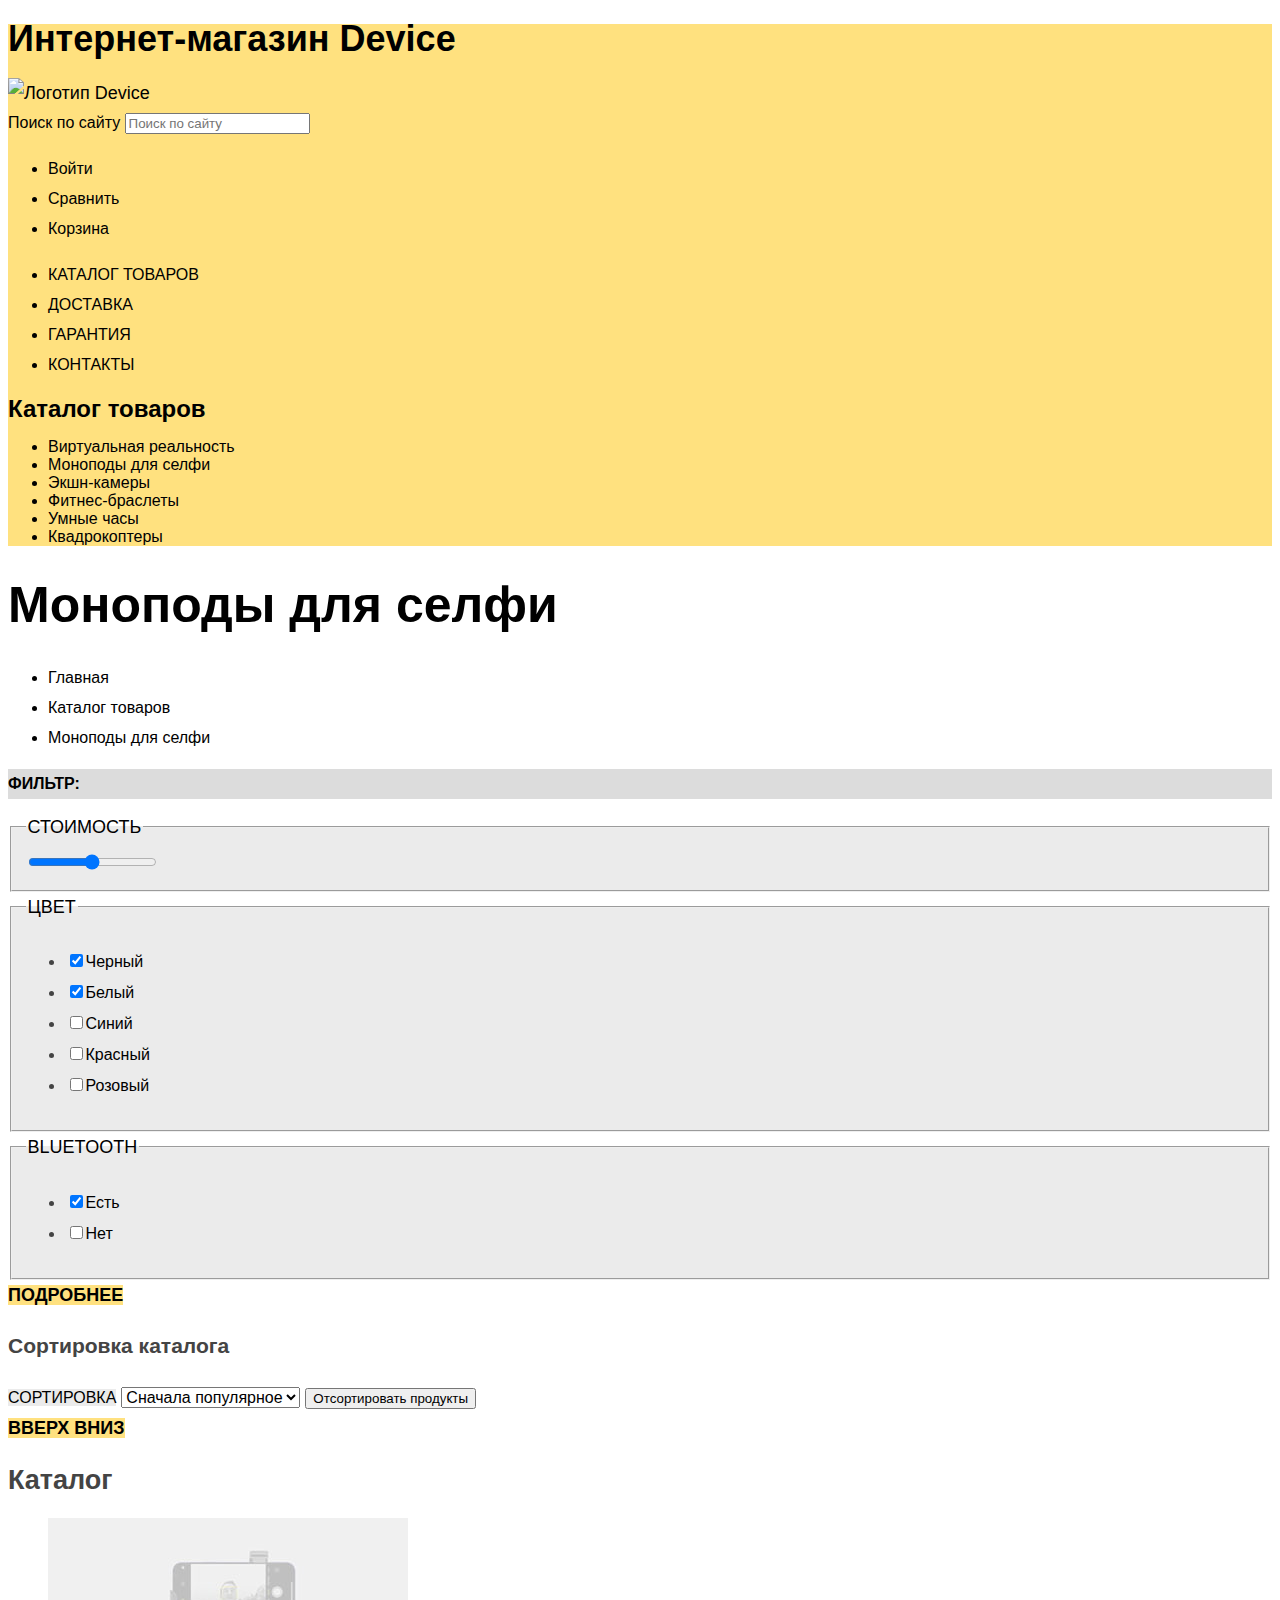
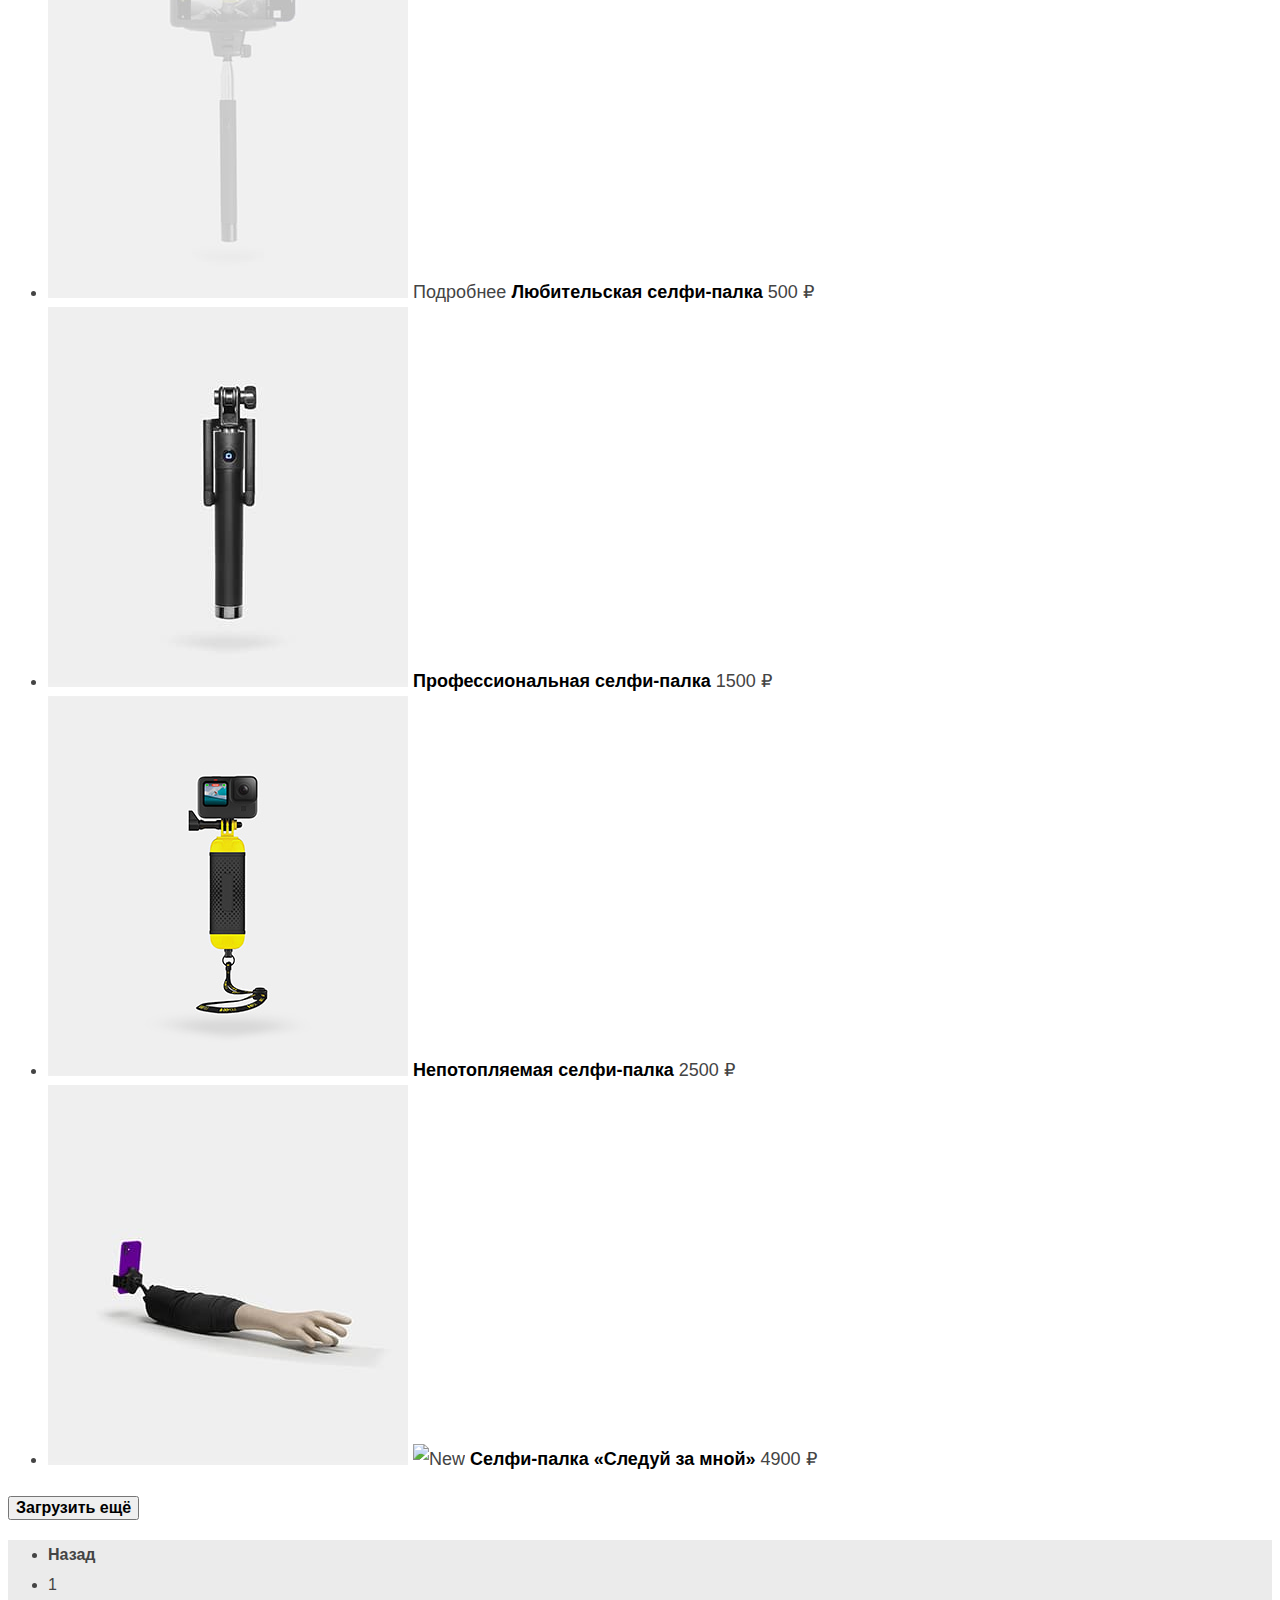
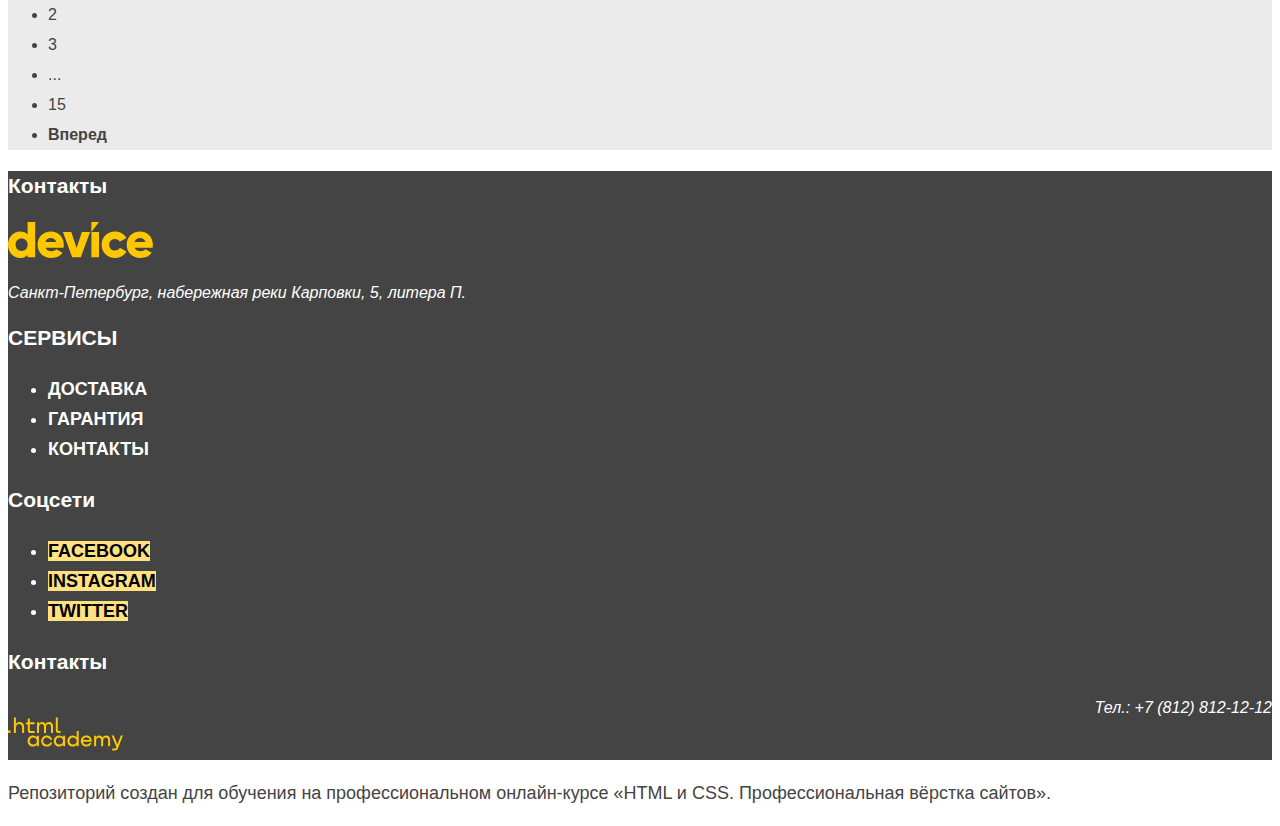
==== commit d58213d1: "Исправления в картинках и css" ====
--- a/catalog-1.html
+++ b/catalog-1.html
@@ -123,14 +123,12 @@
 
       <!--Список товаров с фильтрами-->
       <section class="catalog-products">
-        <h2 class="visually-hidden">Список товаров с фильтрами</h2>
-        <label class="filter-label-big" for="filter-label-big">Фильтр:</label>
+        <h2 class="filter-label-big">Фильтр:</h2>
         <form class="catalog-filter" action="#" method="get">
                         
-          <fieldset class="catalog-filter-group" id="filter-label-big">
+          <fieldset class="catalog-filter-group">
             <legend class="catalog-filter-title">Стоимость</legend>
-              <input type="range" id="price" name="price" min="0" max="10000" value="5000">
-              <label for="price">Стоимость</label>    
+              <input type="range" id="price" name="price" min="0" max="10000" value="5000"> 
           </fieldset>
                 
           <fieldset class="catalog-filter-group">
@@ -215,7 +213,7 @@
           </li>
           <li class="product-card">
             <img class="product-card-image" src="images/selfi-stick-follow-me.jpg" width="360" height="380" alt="Селфи-палка «Следуй за мной»">
-            <a class="button-catalog-new" href="#">New</a>
+            <a class="button-catalog-new" href="#"><img src="images/new.svg" width="60" height="60" alt="New"></a>
             <b class="product-card-title">Селфи-палка «Следуй за мной»</b>
             <span class="product-card-price">4900 ₽</span>
           </li>
@@ -254,7 +252,7 @@
     </main>
 
     <!--Футер-->
-   <footer class="page footer">
+   <footer class="page-footer">
       <section class="footer-contacts">
         <h3 class="visually-hidden">Контакты</h3>
         <img class="footer-contacts-logo" src="images/logo-footer.svg" alt="Логотип Device»">
--- a/styles/styles.css
+++ b/styles/styles.css
@@ -180,7 +180,7 @@
 }
 
 /*Футер*/
-.page footer{
+.page-footer {
   color: #ffffff;
   background-color: #444444;
 }
@@ -219,7 +219,7 @@
 }
 
 .catalog-filter-group {
-  background-color: EBEBEB;
+  background-color: #EBEBEB;
 }
 
 .catalog-filter-title {
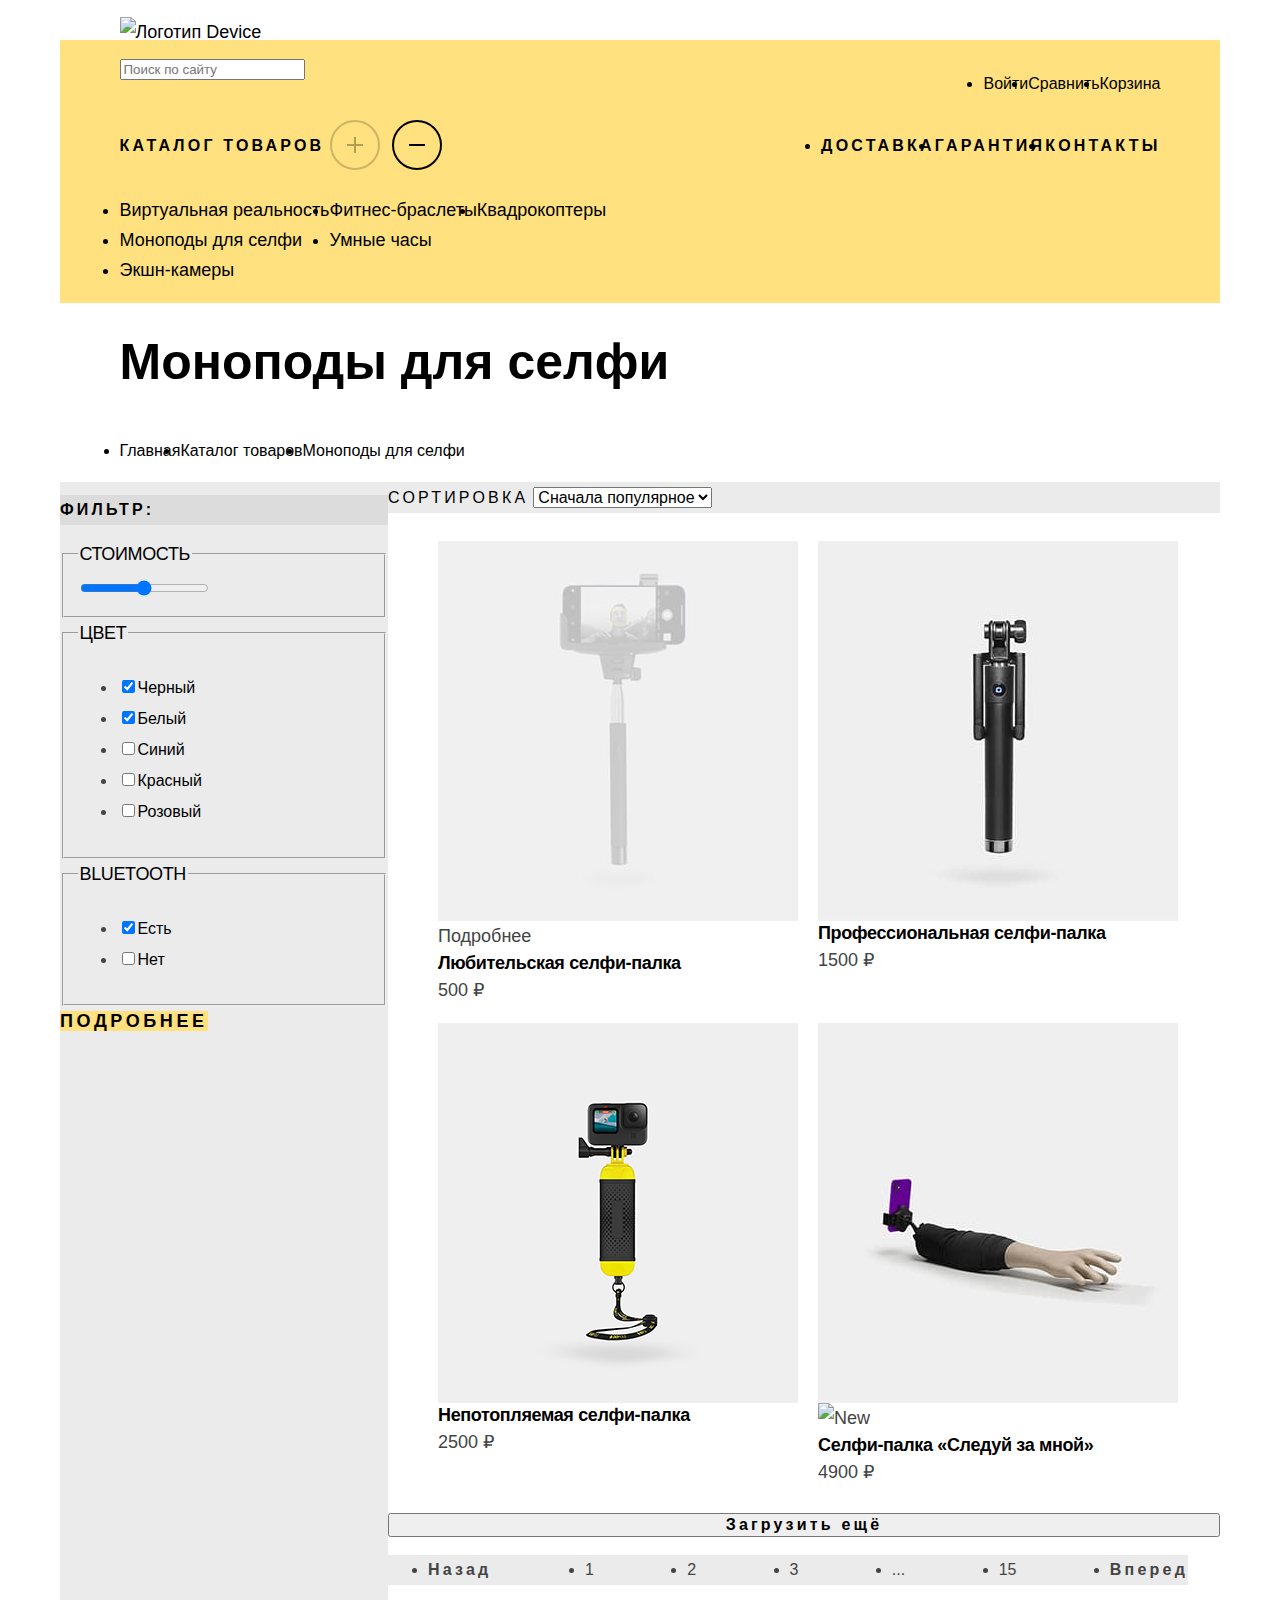
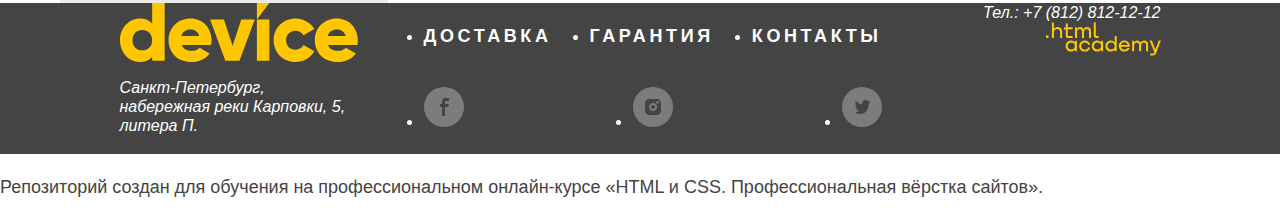
==== commit 3b78b1bf: "Флексы 12.11" ====
--- a/catalog-1.html
+++ b/catalog-1.html
@@ -12,99 +12,109 @@
     <header class="page-header">
 
       <!--Главный заголовок -->
-      <h1 class="visually-hidden">Интернет-магазин Device</h1>
-      <img class="main-logo" src="images/logo-header.svg" width="145" height="36" alt="Логотип Device">
-   
-      <!--Навигация -->
-      <nav class="navigation">
-
-        <!--Поиск -->
-        <div class="nav-search">
-          <form class="nav-search-form" action="#" method="post">
-            <label class="visually-hidden" for="top-search-form">Поиск по сайту</label>
-            <input class="field" placeholder="Поиск по сайту" type="search" name="top-search-form" id="top-search-form" required>
-          </form>
-        </div>  
-
-        <!--Навигация для пользователя -->
-        <ul class="user-nav">
-          <li class="user-nav-item">
-            <a class="user-nav-link" href="#">
-              <span class="user-nav-enter">Войти</span>
-            </a>
-          </li>
-          <li class="user-nav-item">
-            <a class="user-nav-link" href="#">
-              <span class="user-nav-compare">Сравнить</span>
-            </a>
-          </li>
-          <li class="user-nav-item">
-            <a class="user-nav-link" href="#">
-            <span class="user-nav-basket">Корзина</span>
-            </a>
-          </li>
-        </ul>
-
-        <!--Навигация меню-->       
-        <ul class="menu-nav">
-          <li class="menu-nav-item">
-            <a class="menu-nav-link" href="catalog-1.html">Каталог товаров</a>
-          </li>
-          <li class="menu-nav-item">
-            <a class="menu-nav-link" href="delivery.html">Доставка</a>
-          </li>
-          <li class="menu-nav-item">
-            <a class="menu-nav-link" href="guarantee.html">Гарантия</a>
-          </li>
-          <li class="menu-nav-item">
-            <a class="menu-nav-link" href="contacts.html">Контакты</a>
-          </li>
-        </ul>
-
-        <!--Навигация скрытый каталог-->
-        <section class="nav-catalog">
-          <h2 class="virtually-hidden">Каталог товаров</h2>
-          <ul class="catalog-list">
-            <li class="catalog-item">
-              <a href="#">
-                <span class="catalog-name">Виртуальная реальность</span>
-              </a>
-            </li>
-            <li class="catalog-item">
-              <a href="#">
-                <span class="catalog-name">Моноподы для селфи</span>
-              </a>
-            </li>
-            <li class="catalog-item">
-              <a href="#">
-                <span class="catalog-name">Экшн-камеры</span>
-              </a>
-            </li>
-            <li class="catalog-item">
-              <a href="#">
-                <span class="catalog-name">Фитнес-браслеты</span>
-              </a>
-            </li>
-            <li class="catalog-item">
-              <a href="#">
-                <span class="catalog-name">Умные часы</span>
-              </a>
-            </li>
-            <li class="catalog-item">
-              <a href="#">
-                <span class="catalog-name">Квадрокоптеры</span>
-              </a>
-            </li>
-          </ul>
-        </section>
-
-      </nav>
+      <div class="container">
+        <h1 class="visually-hidden">Интернет-магазин Device</h1>
+        <img class="main-logo" src="images/logo-header.svg" width="145" height="36" alt="Логотип Device">
+      
+        <!--Навигация -->
+        <nav class="navigation">
+
+          <!--Навигация для пользователя -->
+          <div class="container-row">
+            <form class="nav-search-form" action="#" method="post">
+              <label class="visually-hidden top-search-form" for="top-search-form">Поиск по сайту</label>
+              <input class="field" placeholder="Поиск по сайту" type="search" name="top-search-form" id="top-search-form" required>
+            </form>
+            <ul class="user-nav">
+              <li class="user-nav-item">
+                <a class="user-nav-link" href="#">
+                  <span class="user-nav-enter">Войти</span>
+                </a>
+              </li>
+              <li class="user-nav-item">
+                <a class="user-nav-link" href="#">
+                  <span class="user-nav-compare">Сравнить</span>
+                </a>
+              </li>
+              <li class="user-nav-item">
+                <a class="user-nav-link" href="#">
+                  <span class="user-nav-basket">Корзина</span>
+                </a>
+              </li>
+            </ul>
+          </div>
+
+          <!--Навигация меню-->
+          <section class="menu-catalog">
+            <h2 class="visually-hidden">Каталог товаров</h2>
+
+            <div class="nav-catalog">
+              <a class="menu-catalog-link" href="catalog-1.html">Каталог товаров </a>
+              <button class="button-plus"><img src="images/plus-header.svg" width="50" height="50" alt="Кнопка плюс"></button> 
+              <button class="button-plus"><img src="images/minus.svg" width="50" height="50" alt="Кнопка минус"></button> 
+            </div>
+
+            <ul class="menu-nav">
+              <li class="menu-nav-item">
+                <a class="menu-nav-link" href="delivery.html">Доставка</a>
+              </li>
+              <li class="menu-nav-item">
+                <a class="menu-nav-link" href="guarantee.html">Гарантия</a>
+              </li>
+              <li class="menu-nav-item">
+                <a class="menu-nav-link" href="contacts.html">Контакты</a>
+              </li>
+            </ul>
+          </section>
+
+          <!--Навигация скрытый каталог-->
+          <div class="hidden-catalog">
+            <ul class="catalog-list">
+              <li class="catalog-item">
+                <a href="#">
+                  <span class="catalog-name">Виртуальная реальность</span>
+                </a>
+              </li>
+              <li class="catalog-item">
+                <a href="#">
+                  <span class="catalog-name">Моноподы для селфи</span>
+                </a>
+              </li>
+              <li class="catalog-item">
+                <a href="#">
+                  <span class="catalog-name">Экшн-камеры</span>
+                </a>
+              </li>
+            </ul>
+            <ul class="catalog-list">
+              <li class="catalog-item">
+                <a href="#">
+                  <span class="catalog-name">Фитнес-браслеты</span>
+                </a>
+              </li>
+              <li class="catalog-item">
+                <a href="#">
+                  <span class="catalog-name">Умные часы</span>
+                </a>
+              </li>
+            </ul>
+            <ul class="catalog-list">
+              <li class="catalog-item">
+                <a href="#">
+                  <span class="catalog-name">Квадрокоптеры</span>
+                </a>
+              </li>
+            </ul>
+          </div>
+
+        </nav>
+      </div>
     </header>
 
-    <main class="catalog">
+    <main class="main-catalog">
 
       <!--Название-->
-      <header class="catalog-header">
+      <header class="container">
         <h1 class="title">Моноподы для селфи</h1>
 
         <!--Хлебные крошки-->
@@ -121,190 +131,205 @@
           </ul>
       </header>
 
-      <!--Список товаров с фильтрами-->
-      <section class="catalog-products">
-        <h2 class="filter-label-big">Фильтр:</h2>
-        <form class="catalog-filter" action="#" method="get">
-                        
-          <fieldset class="catalog-filter-group">
-            <legend class="catalog-filter-title">Стоимость</legend>
-              <input type="range" id="price" name="price" min="0" max="10000" value="5000"> 
-          </fieldset>
-                
-          <fieldset class="catalog-filter-group">
-            <legend class="catalog-filter-title">Цвет</legend>
-            
-            <ul class="catalog-filter-list">
-              <li class="catalog-filter-item">
-                <input class="control-mark" type="checkbox" name="color" value="black" checked><span class="control-label">Черный</span>
-              </li>
-              <li class="catalog-filter-item">
-                <input class="control-mark" type="checkbox" name="color" value="black" checked><span class="control-label">Белый</span>
-              </li>
-              <li class="catalog-filter-item">
-                <input class="control-mark" type="checkbox" name="color" value="black"><span class="control-label">Синий</span>
-              </li>
-              <li class="catalog-filter-item">
-                <input class="control-mark" type="checkbox" name="color" value="black"><span class="control-label">Красный</span>
-              </li>
-              <li class="catalog-filter-item">
-                <input class="control-mark" type="checkbox" name="color" value="black"><span class="control-label">Розовый</span>
-              </li>
-            </ul>
-
-          </fieldset>
-          <fieldset class="catalog-filter-group">
-            <legend class="catalog-filter-title">Bluetooth</legend>
-            
-            <ul class="catalog-filter-list">
-              <li class="catalog-filter-item">
-                <input class="control-mark" type="checkbox" name="bluetooth" value="black" checked><span class="control-label">Есть</span>
-              </li>
-              <li class="catalog-filter-item">
-                <input class="control-mark" type="checkbox" name="bluetooth" value="black"><span class="control-label">Нет</span>
-              </li>
-            </ul>
-          </fieldset>
-
-          <a class="button" href="#">Подробнее</a>
-        </form>
-      </section>
-
-      <!--Сортировка каталога-->
-      <section class="catalog-sort">
-        <h3 class="visually-hidden">Сортировка каталога</h3>
-        <form class="sorting-type">
-          <label class="sorting-label" for="sorting">Сортировка</label>
-          <select class="select-control" id="sorting" name="sorting">
-            <option value="popular">Сначала популярное</option>
-            <option value="cheap">Сначала дешёвое</option>
-            <option value="expensive">Сначала дорогое</option>
-          </select>
-          <button class="visually-hidden" type="submit">Отсортировать продукты</button>
-        </form>
-
-        <a href="#" class="button button-up-down">
-          <span class="visually-hidden">Вверх</span>
-        </a>
-        <a class="button" href="#">
-          <span class="visually-hidden">Вниз</span>
-        </a>
-      </section>
-
-      <!--Каталог-->
-      <section class="catalog">
-        <h2 class="visually-hidden">Каталог</h2>
-        <ul class="product-list">
-          <li class="product-card">
-            <img class="product-card-image" src="images/non-pro-selfi-stick.jpg" width="360" height="380" alt="Любительская селфи-палка">
-            <a class="button-catalog" href="#">Подробнее</a>
-            <b class="product-card-title">Любительская селфи-палка</b>
-            <span class="product-card-price">500 ₽</span>
-          </li>
-          <li class="product-card">
-            <img class="product-card-image" src="images/pro-selfi-stick.jpg" width="360" height="380" alt="Профессиональная селфи-палка">
-            <b class="product-card-title">Профессиональная селфи-палка </b>
-            <span class="product-card-price">1500 ₽</span>
-          </li>
-          <li class="product-card">
-            <img class="product-card-image" src="images/unsinkable-selfi-stick.jpg" width="360" height="380" alt="Непотопляемая селфи-палка">
-            <b class="product-card-title">Непотопляемая селфи-палка</b>
-            <span class="product-card-price">2500 ₽</span>
-          </li>
-          <li class="product-card">
-            <img class="product-card-image" src="images/selfi-stick-follow-me.jpg" width="360" height="380" alt="Селфи-палка «Следуй за мной»">
-            <a class="button-catalog-new" href="#"><img src="images/new.svg" width="60" height="60" alt="New"></a>
-            <b class="product-card-title">Селфи-палка «Следуй за мной»</b>
-            <span class="product-card-price">4900 ₽</span>
-          </li>
-        </ul>
-
-        <button class="button-show-more" type="button">Загрузить ещё</button>
-
-        <ul class="pagination">
-          <li class="pagination-item">
-            <a class="pagination-link pagination-prev pagination-disabled">
-              <span class="pagination-back-forward">Назад</span>
+      <div class="container-cat-filt">
+        <!--Список товаров с фильтрами-->
+        <section class="catalog-products">
+          <h2 class="filter-label-big">Фильтр:</h2>
+          <form class="catalog-filter" action="#" method="get">
+                          
+            <fieldset class="catalog-filter-group">
+              <legend class="catalog-filter-title">Стоимость</legend>
+                <input type="range" id="price" name="price" min="0" max="10000" value="5000"> 
+            </fieldset>
+                  
+            <fieldset class="catalog-filter-group">
+              <legend class="catalog-filter-title">Цвет</legend>
+              
+              <ul class="catalog-filter-list">
+                <li class="catalog-filter-item">
+                  <input class="control-mark" type="checkbox" name="color" value="black" checked><span class="control-label">Черный</span>
+                </li>
+                <li class="catalog-filter-item">
+                  <input class="control-mark" type="checkbox" name="color" value="black" checked><span class="control-label">Белый</span>
+                </li>
+                <li class="catalog-filter-item">
+                  <input class="control-mark" type="checkbox" name="color" value="black"><span class="control-label">Синий</span>
+                </li>
+                <li class="catalog-filter-item">
+                  <input class="control-mark" type="checkbox" name="color" value="black"><span class="control-label">Красный</span>
+                </li>
+                <li class="catalog-filter-item">
+                  <input class="control-mark" type="checkbox" name="color" value="black"><span class="control-label">Розовый</span>
+                </li>
+              </ul>
+
+            </fieldset>
+            <fieldset class="catalog-filter-group">
+              <legend class="catalog-filter-title">Bluetooth</legend>
+              
+              <ul class="catalog-filter-list">
+                <li class="catalog-filter-item">
+                  <input class="control-mark" type="checkbox" name="bluetooth" value="black" checked><span class="control-label">Есть</span>
+                </li>
+                <li class="catalog-filter-item">
+                  <input class="control-mark" type="checkbox" name="bluetooth" value="black"><span class="control-label">Нет</span>
+                </li>
+              </ul>
+            </fieldset>
+
+            <a class="button" href="#">Подробнее</a>
+          </form>
+        </section>
+
+        <div class="catalog-container">
+          <!--Сортировка каталога-->
+          <section class="catalog-sort">
+            <h3 class="visually-hidden">Сортировка каталога</h3>
+            <form class="sorting-type">
+              <label class="sorting-label" for="sorting">Сортировка</label>
+              <select class="select-control" id="sorting" name="sorting">
+                <option value="popular">Сначала популярное</option>
+                <option value="cheap">Сначала дешёвое</option>
+                <option value="expensive">Сначала дорогое</option>
+              </select>
+              <button class="visually-hidden" type="submit">Отсортировать продукты</button>
+            </form>
+
+            <a href="#" class="button button-up-down">
+              <span class="visually-hidden">Вверх</span>
             </a>
-          </li>
-          <li class="pagination-item">
-                                <a class="pagination-link pagination-current">1</a>
-          </li>
-          <li class="pagination-item">
-            <a class="pagination-link" href="#">2</a>
-          </li>
-          <li class="pagination-item">
-            <a class="pagination-link" href="#">3</a>
-          </li>
-          <li class="pagination-item">
-            <a class="pagination-link pagination-more" href="#">...</a>
-          </li>
-          <li class="pagination-item">
-            <a class="pagination-link pagination-last" href="#">15</a>
-          </li>
-          <li class="pagination-item">
-            <a class="pagination-link pagination-next" href="#">
-             <span class="pagination-back-forward">Вперед</span>
+            <a class="button" href="#">
+              <span class="visually-hidden">Вниз</span>
             </a>
-          </li>
-        </ul>
-      </section>
+          </section>
+
+          <!--Каталог-->
+          <section class="catalog">
+            <h2 class="visually-hidden">Каталог</h2>
+            <ul class="product-list">
+              <li class="product-card">
+                <img class="product-card-image" src="images/non-pro-selfi-stick.jpg" width="360" height="380" alt="Любительская селфи-палка">
+                <a class="button-catalog" href="#">Подробнее</a>
+                <b class="product-card-title">Любительская селфи-палка</b>
+                <span class="product-card-price">500 ₽</span>
+              </li>
+              <li class="product-card">
+                <img class="product-card-image" src="images/pro-selfi-stick.jpg" width="360" height="380" alt="Профессиональная селфи-палка">
+                <b class="product-card-title">Профессиональная селфи-палка </b>
+                <span class="product-card-price">1500 ₽</span>
+              </li>
+              <li class="product-card">
+                <img class="product-card-image" src="images/unsinkable-selfi-stick.jpg" width="360" height="380" alt="Непотопляемая селфи-палка">
+                <b class="product-card-title">Непотопляемая селфи-палка</b>
+                <span class="product-card-price">2500 ₽</span>
+              </li>
+              <li class="product-card">
+                <img class="product-card-image" src="images/selfi-stick-follow-me.jpg" width="360" height="380" alt="Селфи-палка «Следуй за мной»">
+                <a class="button-catalog-new" href="#"><img src="images/new.svg" width="60" height="60" alt="New"></a>
+                <b class="product-card-title">Селфи-палка «Следуй за мной»</b>
+                <span class="product-card-price">4900 ₽</span>
+              </li>
+            </ul>
+
+            <button class="button-show-more" type="button">Загрузить ещё</button>
+
+            <ul class="pagination">
+              <li class="pagination-item">
+                <a class="pagination-link pagination-prev pagination-disabled">
+                  <span class="pagination-back-forward">Назад</span>
+                </a>
+              </li>
+              <li class="pagination-item">
+                <a class="pagination-link pagination-current">1</a>
+              </li>
+              <li class="pagination-item">
+                <a class="pagination-link" href="#">2</a>
+              </li>
+              <li class="pagination-item">
+                <a class="pagination-link" href="#">3</a>
+              </li>
+              <li class="pagination-item">
+                <a class="pagination-link pagination-more" href="#">...</a>
+              </li>
+              <li class="pagination-item">
+                <a class="pagination-link pagination-last" href="#">15</a>
+              </li>
+              <li class="pagination-item">
+                <a class="pagination-link pagination-next" href="#">
+                <span class="pagination-back-forward">Вперед</span>
+                </a>
+              </li>
+            </ul>
+          </section>
+        </div>
+      </div>
     </main>
 
     <!--Футер-->
-   <footer class="page-footer">
-      <section class="footer-contacts">
-        <h3 class="visually-hidden">Контакты</h3>
-        <img class="footer-contacts-logo" src="images/logo-footer.svg" alt="Логотип Device»">
-        <address class="footer-contacts-address">
-          <p class="about-text">Санкт-Петербург, набережная реки Карповки, 5, литера П.</p>
-        </address>
-      </section>
-                
-      <section class="footer-services">
-        <h3 class="visually-hidden">Сервисы</h3>
-        <ul class="footer-services-list">
-          <li class="footer-services-item">
-            <a href="#">доставка</a>
-          </li>
-          <li class="footer-services-item">
-            <a href="#">гарантия</a>
-          </li>
-          <li class="footer-services-item">
-            <a href="#">контакты</a>
-          </li>
-        </ul>
-      </section>
-                
-      <section class="footer-social">
-        <h3 class="visually-hidden">Соцсети</h3>
-        <ul class="footer-social-list">
-          <li class="footer-social-item">
-            <a class="button" href="#">
-              <span class="visually-hidden">Facebook</span>
-            </a>
-          </li>
-          <li class="footer-social-item">
-            <a class="button" href="#">
-              <span class="visually-hidden">Instagram</span>
-            </a>
-          </li>
-          <li class="footer-social-item">
-            <a class="button" href="#">
-              <span class="visually-hidden">Twitter</span>
-            </a>
-          </li>
-        </ul>
-      </section>
-                
-      <section class="footer-phone">
-        <h3 class="visually-hidden">Контакты</h3>
-        <address class="footer-contacts-phone">
-          <a href="tel:+78128121212">Тел.: +7 (812) 812-12-12</a>
-        </address>
-        <a class="htmlacademy-link" href="https://htmlacademy.ru/"><img src="images/logo-html.svg" width="115" height="34" alt="htmlacademy link"></a>
-      </section>
-    </footer>
+    <footer class="page-footer">
+      <div class="container-row">
+  
+        <section class="footer-contacts">
+                        <h3 class="visually-hidden">Контакты</h3>
+                        <img class="footer-contacts-logo" src="images/logo-footer.svg" alt="Логотип Device»">
+                        <address class="footer-contacts-address">
+                          <p class="about-text">Санкт-Петербург, набережная
+                            реки Карповки, 5, литера П.</p>
+                        </address>
+        </section>
+                  
+        <div class="footer-center-container">
+          <section class="footer-services">
+            <h3 class="visually-hidden">Сервисы</h3>
+            <ul class="footer-services-list">
+              <li class="footer-services-item">
+                <a href="#">доставка</a>
+              </li>
+              <li class="footer-services-item">
+                <a href="#">гарантия</a>
+              </li>
+              <li class="footer-services-item">
+                <a href="#">контакты</a>
+              </li>
+            </ul>
+          </section>
+                    
+          <section class="footer-social">
+            <h3 class="visually-hidden">Соцсети</h3>
+            <ul class="footer-social-list">
+              <li class="footer-social-item">
+                <a href="#">
+                  <img src="images/facebook.svg"  width="40" height="40" alt="Facebook">
+                  <span class="visually-hidden">Facebook</span>
+                </a>
+              </li>
+              <li class="footer-social-item">
+                <a href="#">
+                  <img src="images/instagram.svg"  width="40" height="40" alt="Instagram">
+                  <span class="visually-hidden">Instagram</span>
+                </a>
+              </li>
+              <li class="footer-social-item">
+                <a href="#">
+                  <img src="images/twitter.svg"  width="40" height="40" alt="Twitter">
+                  <span class="visually-hidden">Twitter</span>
+                </a>
+              </li>
+            </ul>
+          </section>
+        </div>
+                  
+        <section class="footer-phone">
+          <h3 class="visually-hidden">Контактный телефон</h3>
+          <address class="footer-contacts-phone">
+            <a href="tel:+78128121212">Тел.: +7 (812) 812-12-12</a>
+          </address>
+          <div class="htmlacademy-container">
+            <a class="htmlacademy-link" href="https://htmlacademy.ru/"><img src="images/logo-html.svg" width="115" height="34" alt="htmlacademy link"></a>
+          </div>
+        </section>
+      </div>
+    </footer>    
                 
                 
     <p>Репозиторий создан для обучения на профессиональном онлайн‑курсе «<a href="https://htmlacademy.ru/intensive/htmlcss">HTML и CSS. Профессиональная вёрстка сайтов</a>».</p>
--- a/styles/styles.css
+++ b/styles/styles.css
@@ -30,6 +30,18 @@
 }
  
 /*общие*/ 
+
+html {
+  height: 100%;
+}
+
+body {
+  display: flex;
+  flex-direction: column;
+  min-height: 100%;
+  margin: 0;
+}
+
 a {
   color: inherit;
   text-decoration: none;
@@ -62,45 +74,166 @@
   text-align: center;
   color: #000000;
   background-color: #FFE17F;
-  letter-spacing: 20%;
-  text-transform: uppercase;
-}
-  
+  letter-spacing: 0.2em;
+  text-transform: uppercase;
+}
+
+.visually-hidden {
+  position: absolute;
+  width: 1px;
+  height: 1px;
+  margin: -1px;
+  padding: 0;
+  border: 0;
+  clip: rect(0 0 0 0);
+  overflow: hidden;
+}
+
+.container {
+  display: flex;
+  flex-direction: column;
+  width: 1041px;
+  margin: 0 auto;
+  justify-content: space-between;
+}
+
+.container-row {
+  display: flex;
+  flex-direction: row;
+  width: 1041px;
+  margin: 0 auto;
+  justify-content: space-between;
+}
+
 /*шапка*/
 .page-header {
   color: #000000;
-  background: #FFE17F;
-}
-  
-.nav-search {
+  background-color: #FFFFFF;
+  background-image: url("../images/background.svg");
+  background-position: 0 40px;
+  background-repeat: no-repeat;
+  width: 1160px;
+  margin: 0 auto;
+}
+
+.main-logo {
+  margin-top: 17px;
+}
+.user-nav {
+  display: flex;
+  flex-direction: row;
+  justify-content: space-between;
+  color: #000000;
+  font-size: 16px;
+  padding: 0;
+}
+
+.top-search-form {
   color: rgba(0, 0, 0, 0,7);
   font-size: 16px;
 }
 
-.user-nav {
-  color: #000000;
-  font-size: 16px;
-  text-align: left;
-}
-
+/*Навигация меню*/
+.menu-catalog {
+  display: flex;
+  flex-direction: row;
+  width: 1041px;
+  justify-content: space-between;
+  align-items: center;
+
+}
+
+.nav-catalog {
+  display: flex;
+  flex-direction: row;
+  align-items: center;
+  width: 340px;
+  font-size: 16px;
+  line-height: 18px;
+}
+
+.menu-catalog-link {
+  display: block;
+}
+
+.button-plus {
+  background-color: transparent;
+  border: none;
+
+}
 .menu-nav {
-  font-family: Raleway, sans-serif;
-  color: #000000;
-  font-size: 16px;
-  text-align: left;
-  text-transform: uppercase;
-  letter-spacing: 20%;
+  display: flex;
+  flex-direction: row;
+  justify-content: flex-end;
+  width: 501px;
+  align-items: center;
+  padding: 0;
+  font-family: Raleway, sans-serif;
+  color: #000000;
+  font-size: 16px;
+  font-weight: 800;
+  text-transform: uppercase;
+  letter-spacing: 0.2em;
+}
+
+.menu-catalog-link {
+  font-family: Raleway, sans-serif;
+  color: #000000;
+  font-size: 16px;
+  font-weight: 800;
+  text-transform: uppercase;
+  letter-spacing: 0.2em;
 }
 
 /*Навигация скрытый каталог*/
-.nav-catalog {
-  font-size: 16px;
-  line-height: 18px;
+
+.hidden-catalog {
+  display: flex;
+  flex-direction: row;
+}
+
+.catalog-list {
+  display: flex;
+  flex-direction: column;
+  padding: 0;
 }
 
 /*слайдер*/
 
+.sliders { 
+  width: 1160px;
+  margin: 0 auto;
+  background-image: url("../images/background.svg");
+  background-position: 0 -180px;
+  background-repeat: no-repeat;
+}
+
+.slider-main-first {
+  display: flex;
+  flex-direction: row;
+}
+
+.slider-text {
+  display: flex;
+  flex-direction: column;
+  width: 560px;
+  margin: 0 auto;
+}
+
+.slider-column1 { 
+  padding-right: 50px;
+}
+
+.slider-main-second {
+  display: none;
+}
+
+.slider-main-third {
+  display: none;
+}
+
 .table-slider-main {
+  margin-right: auto;
   background-color: #ffffff;
 }
 
@@ -117,47 +250,122 @@
 }
 
 /*Категории каталога (квадраты)*/
+.categories {
+  display: flex;
+  flex-direction: column;
+  width: 1160px;
+  margin: 0 auto 69px;
+}
+
 .categories-list {
-  font-family: Raleway, sans-serif;
-  font-size: 18px;
+  display: flex;
+  flex-direction: row;
+  justify-content: space-between;
+  width: 1160px;
+  margin: 0 auto;
+  padding: 0;
+  font-family: Raleway, sans-serif;
   line-height: 24px;
   font-weight: 800;
   background-color: #ffffff;
+}
+
+.categories-item {
+  display: flex;
+  flex-direction: column;
+  width: 160px;
+  margin: 0;
+  padding: 0;
 }
 
 /*сервисы*/
 .services {
   background-color: #F0F0F0;
+  min-width: 100%;
 }
 
 .services-list {
+  display: flex;
+  flex-direction: column;
+  width: 280px;
   font-family: Raleway, sans-serif;
   line-height: 21px;
   font-weight: 800;
   text-align: center;
   color: #000000;
   background-color: #FFE17F;
-  letter-spacing: 20%;
-  text-transform: uppercase;
+  letter-spacing: 0.2em;
+  text-transform: uppercase;
+  padding: 0;
+}
+
+.description {
+  display: flex;
+  flex-direction: column;
+  width: 694px;
+  margin-left: auto;
+}
+
+.delivery-description {
+  background-image: url("../images/delivery2.svg");
+  background-position: right;
+  background-repeat: no-repeat;
+}
+
+.description .text-main {
+  width: 497px;
+}
+
+.quarantee-description {
+  display: none;
+}
+
+.credit-description {
+  display: none;
 }
 
 /*Баннер*/
 .delivery-banner {
+  display: flex;
+  width: 1160px;
+  flex-direction: row;
+  margin: 0 auto;
+  align-items: center;
+  margin-top: 90px;
+  margin-bottom: 90px;
   background-color: #F0F0F0;
   color:#000000;
   font-family: Raleway, sans-serif;
-  letter-spacing: 20%;
-  text-transform: uppercase;
-}
-
-/*Блоки о нас и контакты*/
+  letter-spacing: 0.2em;
+  text-transform: uppercase;
+  background-image: url("../images/info.svg");
+  background-position: right;
+  background-repeat: no-repeat;
+}
+
+
+.delivery-info {
+  padding-right: 33px;
+}
+
 .about-us {
+  display: flex;
+  flex-direction: column;
+  width: 560px;
+  margin: 0 auto;
   background-color: #ffffff;
   list-style: #FFE17F;
   font-weight: 700;
   line-height: 20px;
 }
 
+.contacts {
+  display: flex;
+  flex-direction: column;
+  width: 560px;
+  margin: 0 auto;
+}
+
 .contacts-title-small {
   font-size: 24px;
   font-weight: 700;
@@ -166,17 +374,29 @@
 /*Подписка*/      
 .subscribe {
   background-color: #F0F0F0;
+  display: flex;
+  flex-direction: column;
+  min-width: 100%;
+  margin: 87px auto 0;
+  padding-bottom: 131px;
 }
 
 .subscribe-form {
   color: rgba(0, 0, 0, 0,5);
 }
 
+.subscribe-form-container {
+  display: flex;
+  flex-direction: row;
+  width: 1160px;
+  margin: 0 auto;
+}
+
 .subscribe-button {
   font-family: Raleway, sans-serif;
   text-align: center;
   text-transform: uppercase;
-  letter-spacing: 20%;
+  letter-spacing: 0.2em;
 }
 
 /*Футер*/
@@ -185,22 +405,65 @@
   background-color: #444444;
 }
 
+.footer-contacts {
+  display: flex;
+  flex-direction: column;
+  width: 238px;
+}
+
 .footer-contacts-address {
   font-size: 16px;
   line-height: 19px;
 }
 
+.footer-center-container {
+  display: flex;
+  flex-direction: column;
+  width: 458px;
+}
+
 .footer-services {
-  font-family: Raleway, sans-serif;
-  font-weight: 800;
-  letter-spacing: 20%;
-  text-transform: uppercase;
+  display: flex;
+  flex-direction: column;
+  width: 458px;
+  font-family: Raleway, sans-serif;
+  font-weight: 800;
+  letter-spacing: 0.2em;
+  text-transform: uppercase;
+}
+
+.footer-services-list {
+  display: flex;
+  flex-direction: row;
+  justify-content: space-between;
+  width: 458px;
+}
+
+.footer-social {
+  display: flex;
+  flex-direction: column;
+  width: 458px;
+}
+
+.footer-social-list {
+  display: flex;
+  flex-direction: row;
+  justify-content: space-between;
+  width: 458px;
 }
 
 .footer-contacts-phone {
+  display: flex;
+  flex-direction: column;
+  width: 293px;
   font-size: 16px;
   line-height: 19px;
   text-align: right;
+}
+
+.htmlacademy-container {
+  width: 115px;
+  margin-left: auto;
 }
 
 /*Каталог*/
@@ -208,12 +471,79 @@
 .breadcrumbs {
   font-size: 16px;
   color: #000000;
+  display: flex;
+  flex-direction: row;
+  padding: 0;
+}
+
+/*Каталог*/
+
+.container-cat-filt {
+  display: flex;
+  flex-direction: row;
+  width: 1160px;
+  margin: 0 auto;
+}
+
+.catalog-products {
+  display: flex;
+  flex-direction: column;
+  width: 328px;
+  margin: 0;
+  padding: 0;
+  background-color: #EBEBEB;
 }
 
 .filter-label-big {
-  font-size: 16px;
-  color: #000000;
-  letter-spacing: 20%;
+  background-color: #DCDCDC;
+  display: block;
+}
+
+.catalog-container {
+  display: flex;
+  flex-direction: column;
+  width: 832px;
+  margin: 0;
+  padding: 0;
+}
+
+.catalog-sort {
+  display: flex;
+  flex-direction: row;
+  width: 832px;
+  margin: 0;
+  padding: 0;
+  background-color: #EBEBEB;
+}
+
+.catalog {
+  display: flex;
+  flex-direction: column;
+  width: 832px;
+  margin: 0;
+  padding: 0;
+}
+
+.product-card {
+  display: flex;
+  flex-direction: column;
+  width: 360px;
+  height: 462px;
+  margin: 10px;
+}
+
+.product-list {
+  display: flex;
+  flex-direction: row;
+  flex-wrap: wrap;
+  width: 760 px;
+
+}
+
+.filter-label-big {
+  font-size: 16px;
+  color: #000000;
+  letter-spacing: 0.2em;
   text-transform: uppercase;
   background-color: #DCDCDC;
 }
@@ -224,14 +554,14 @@
 
 .catalog-filter-title {
   color: #000000;
-  letter-spacing: -2%;
+  letter-spacing: -0.02em;
   text-transform: uppercase;
 }
 
 .sorting-label {
   font-size: 16px;
   color: #000000;
-  letter-spacing: 20%;
+  letter-spacing: 0.2em;
   text-transform: uppercase;
   background-color: #EBEBEB;
 }
@@ -250,26 +580,30 @@
   line-height: 24px;
   font-weight: 700;
   color: #000000;
-  letter-spacing: -2%;
+  letter-spacing: -0.02em;
 }
 
 .button-show-more {
   font-family: Raleway, sans-serif;
   font-weight: 800;
   font-size: 16px;
-  letter-spacing: 20%;
+  letter-spacing: 0.2em;
   text-align: center;
 }
 
 .pagination {
   background-color: #EBEBEB;
+  display: flex;
+  flex-direction: row;
+  justify-content: space-between;
+  width: 760px;
 }
 
 .pagination-back-forward {
   font-family: Raleway, sans-serif;
   font-weight: 800;
   font-size: 16px;
-  letter-spacing: 20%;
+  letter-spacing: 0.2em;
 }
 
 .pagination-item {
